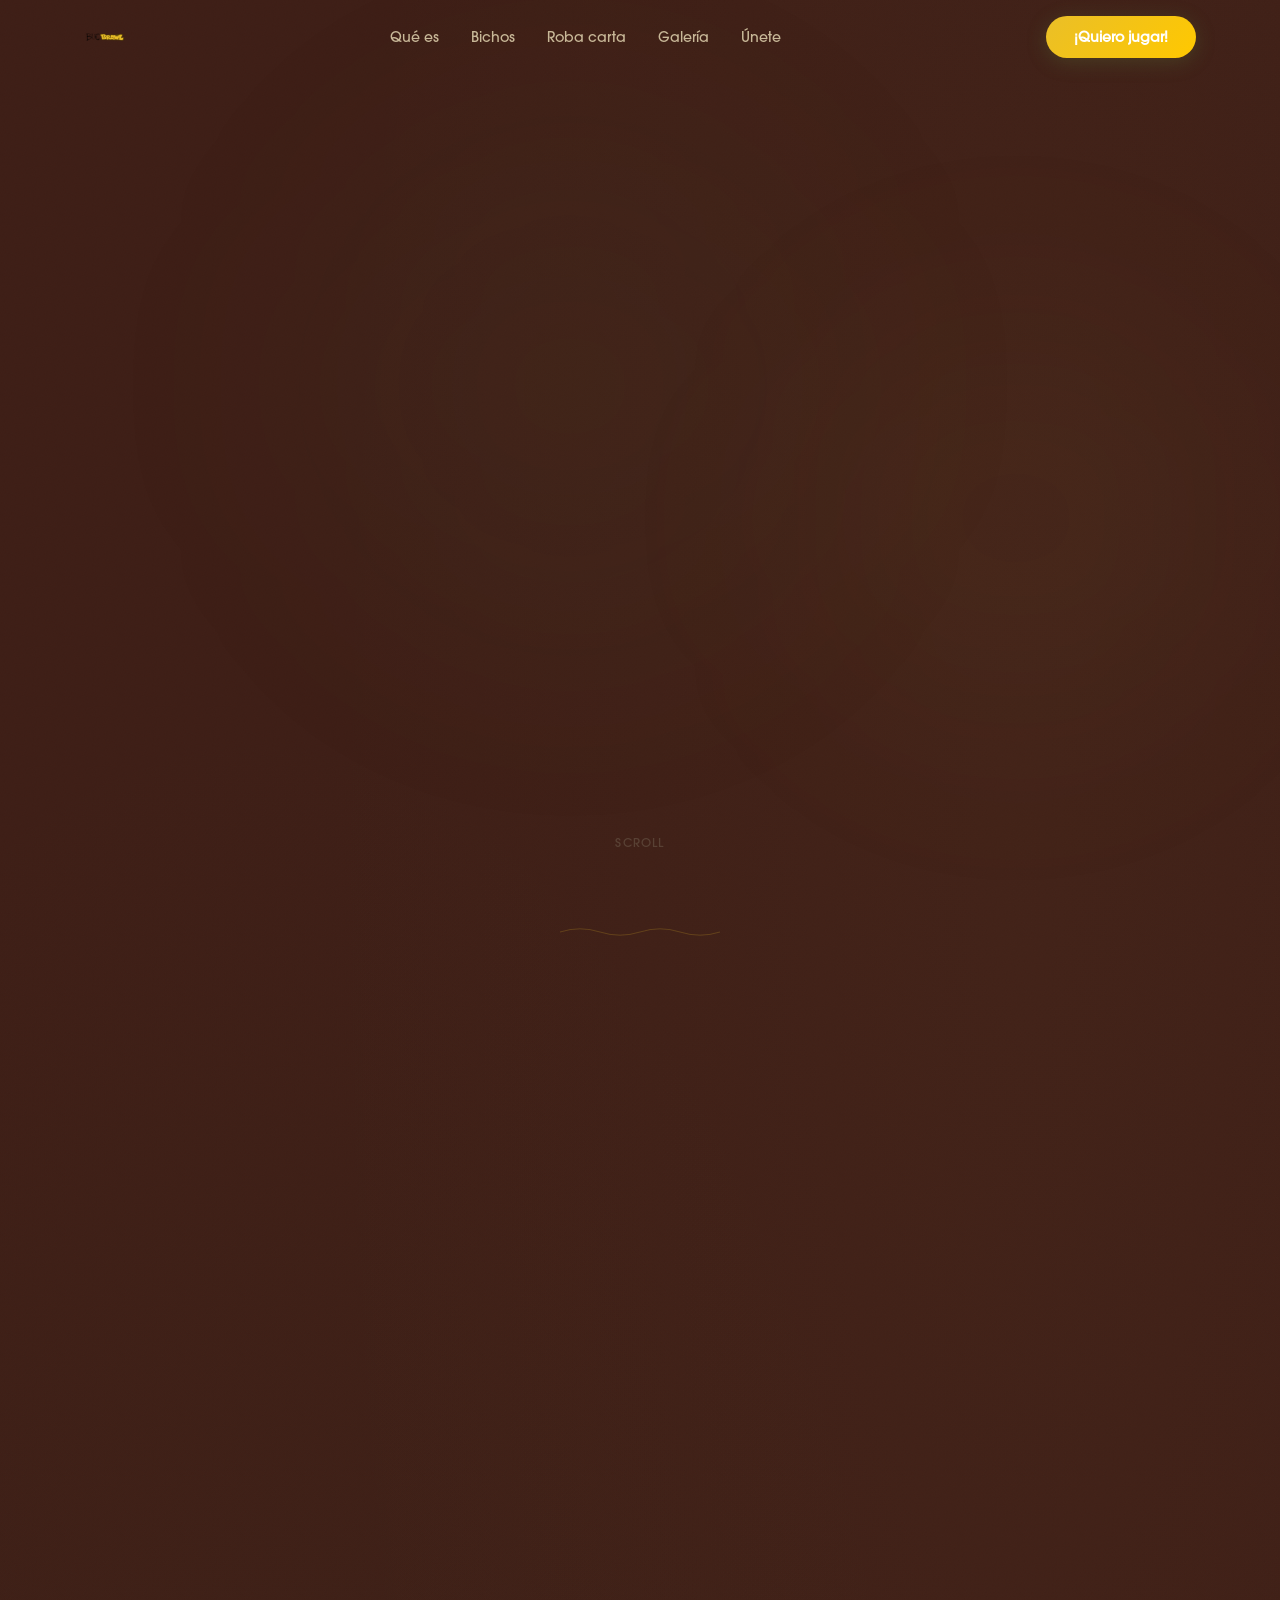
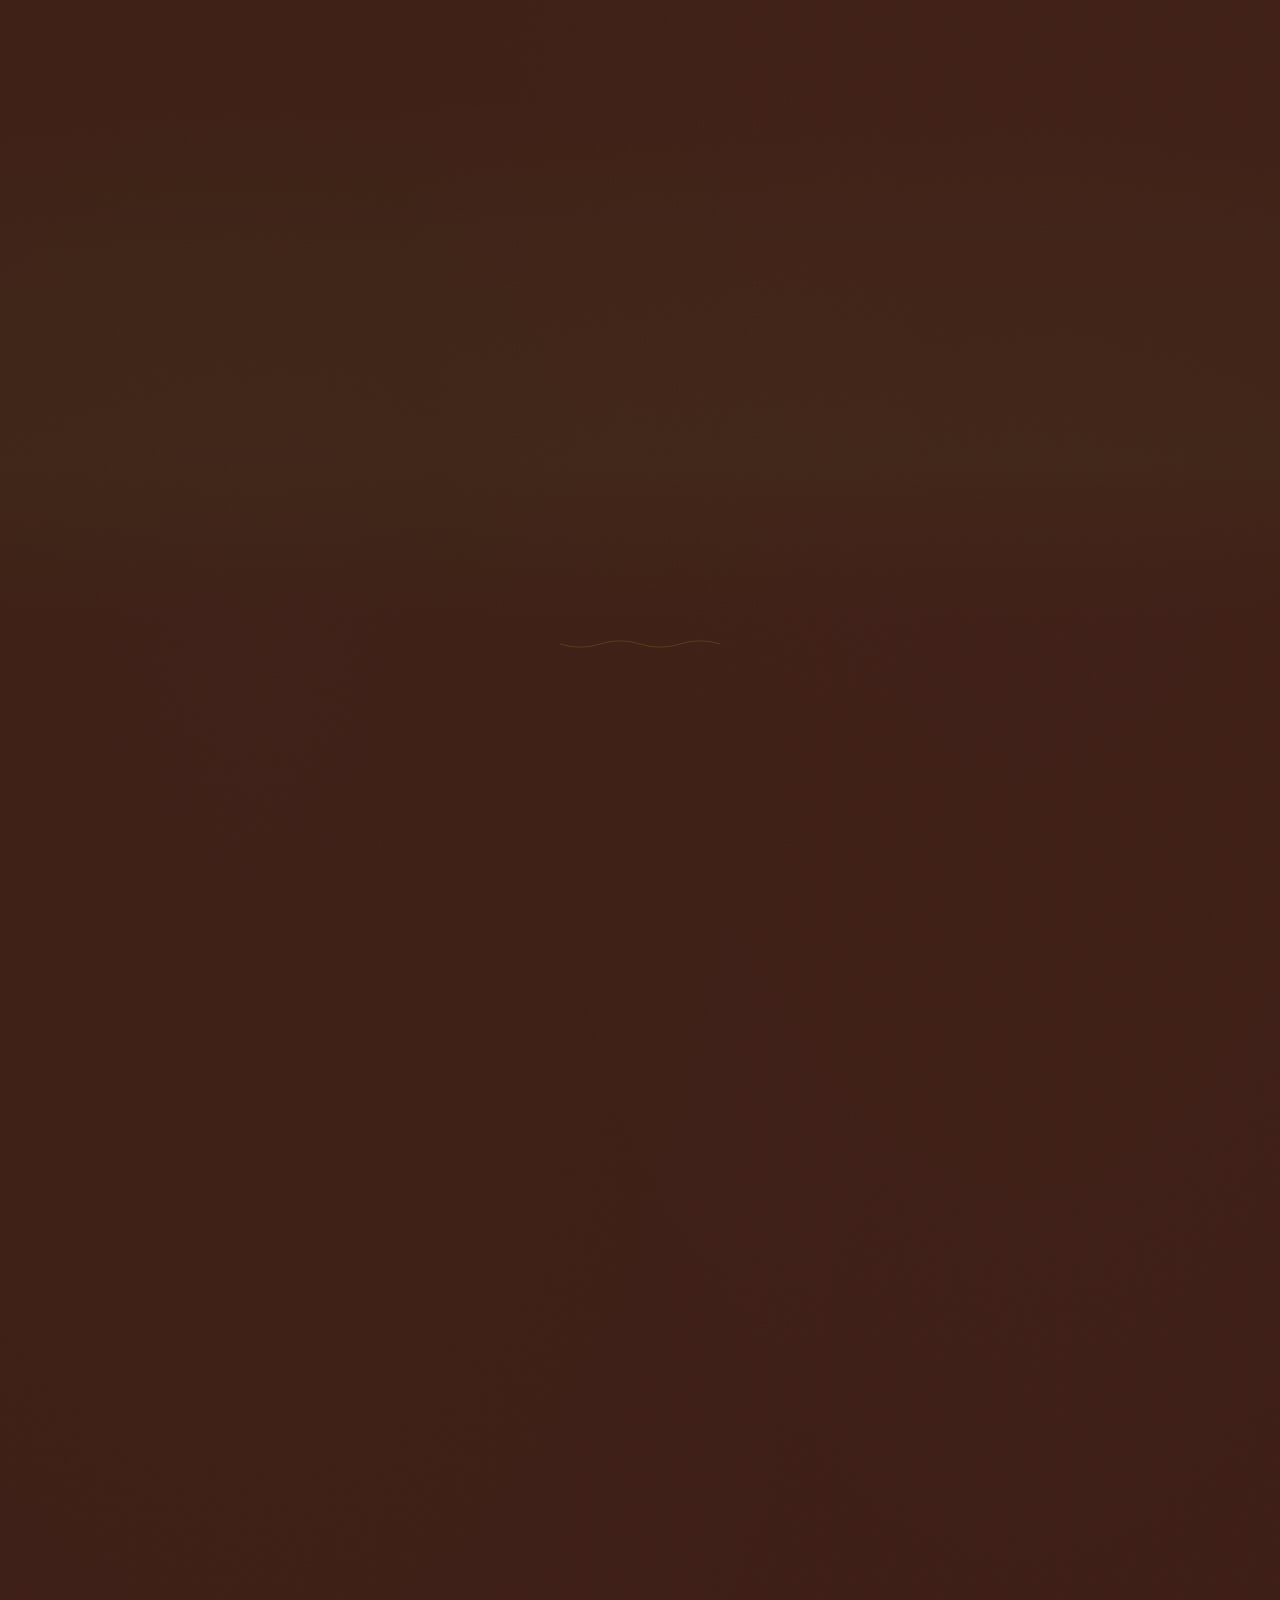
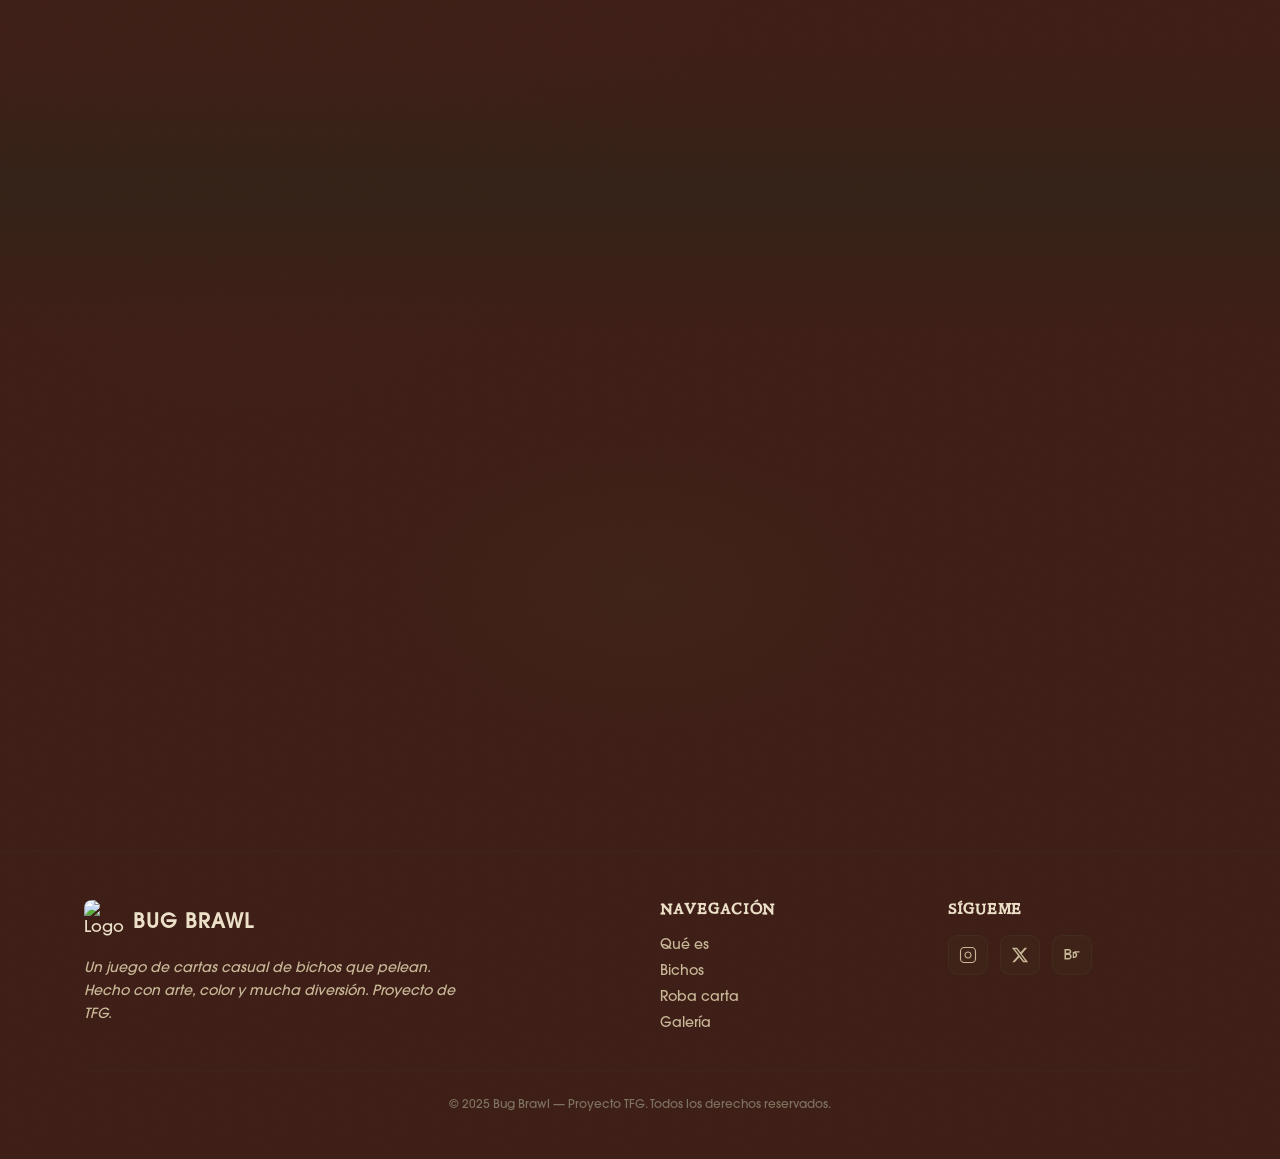
==== index.html @ e09ef507 "firstcomit" ====
<!DOCTYPE html>
<html lang="es">
<head>
    <meta charset="UTF-8">
    <meta name="viewport" content="width=device-width, initial-scale=1.0">
    <title>Bug Brawl — El juego de cartas de bichos</title>
    <meta name="description" content="Bug Brawl: un juego de cartas casual de bichos que pelean. Descubre un mundo natural lleno de color y diversión.">

    <!-- Lucide Icons -->
    <script src="https://unpkg.com/lucide@latest"></script>

    <!-- CSS -->
    <link rel="stylesheet" type="text/css" href="styles.css">
</head>
<body>

    <!-- Hojas flotantes -->
    <div id="floating-leaves" aria-hidden="true"></div>

    <!-- ===================== NAVBAR ===================== -->
    <nav id="navbar">
        <div class="nav-container">
            <a href="#hero" class="logo-link">
                <img src="imagenes/logos_etc/Logo horizontal.png" class="logo-img" alt="Logo Bug Brawl">
            </a>
            <div class="nav-links">
                <a href="#about" class="nav-link">Qué es</a>
                <a href="#characters" class="nav-link">Bichos</a>
                <a href="#draw" class="nav-link">Roba carta</a>
                <a href="galeria.html" class="nav-link">Galería</a>
                <a href="#cta" class="nav-link">Únete</a>
            </div>
            <a href="#cta" class="btn-primary nav-cta">¡Quiero jugar!</a>
            <button id="menu-toggle" class="menu-toggle" aria-label="Abrir menú">
                <i data-lucide="menu" class="icon"></i>
            </button>
        </div>
    </nav>

    <!-- Menú mobile -->
    <div id="mobile-menu" class="mobile-menu">
        <button id="menu-close" class="menu-close" aria-label="Cerrar menú">
            <i data-lucide="x" class="icon-lg"></i>
        </button>
        <div class="mobile-menu-links">
            <a href="#about" class="mobile-link">Qué es</a>
            <a href="#characters" class="mobile-link">Bichos</a>
            <a href="#draw" class="mobile-link">Roba carta</a>
            <a href="galeria.html" class="mobile-link">Galería</a>
            <a href="#cta" class="mobile-link">Únete</a>
            <a href="#cta" class="btn-primary mobile-cta">¡Quiero jugar!</a>
        </div>
    </div>

    <!-- ===================== HERO ===================== -->
    <section id="hero" class="section-hero">
        <div class="hero-glow hero-glow-moss"></div>
        <div class="hero-glow hero-glow-gold"></div>
        <div class="container">
            <div class="hero-grid">
                <div class="animate-on-scroll">
                    <span class="badge hero-badge">Juego de cartas casual</span>
                    <h1 class="hero-title mb-2">
                        <span class="hero-title-bug">BUG</span>
                    </h1>
                    <h1 class="hero-title mb-8">
                        <span class="hero-title-brawl">BRAWL</span>
                    </h1>
                    <p class="hero-text">
                        Un juego de cartas donde los bichos del bosque se enfrentan en peleas épicas. Casual, colorista y hecho para disfrutar bajo la sombra de un árbol.
                    </p>
                    <div class="btn-group">
                        <a href="#cta" class="btn-primary">
                            <span>Descubre más</span>
                            <i data-lucide="arrow-right" class="icon"></i>
                        </a>
                        <a href="#draw" class="btn-secondary">
                            <i data-lucide="layers" class="icon"></i>
                            <span>Roba una carta</span>
                        </a>
                    </div>
                </div>
                <div class="hero-image-col animate-on-scroll delay-200">
                    <div class="hero-image-wrapper">
                        <div class="gallery-item">
                            <img src="imagenes/logos_etc/logo.png" alt="Hormiga Bug Brawl">
                        </div>
                        <div class="hero-frame">
                            <svg class="frame-svg top-left" viewBox="0 0 32 32" fill="none" stroke="currentColor" stroke-width="1.5"><path d="M2 30 Q8 20 16 16 Q24 12 30 2"/></svg>
                            <svg class="frame-svg bottom-right" viewBox="0 0 32 32" fill="none" stroke="currentColor" stroke-width="1.5"><path d="M2 2 Q12 8 20 16 Q24 24 30 30"/></svg>
                        </div>
                    </div>
                </div>
            </div>
        </div>
        <div class="scroll-indicator">
            <span class="scroll-text">Scroll</span>
            <i data-lucide="chevron-down" class="icon scroll-icon"></i>
        </div>
    </section>

    <!-- Separador -->
    <div class="leaf-divider" aria-hidden="true">
        <svg viewBox="0 0 200 20" class="leaf-svg moss-leaf" fill="none" stroke="currentColor" stroke-width="1"><path d="M0 10 Q25 2 50 10 Q75 18 100 10 Q125 2 150 10 Q175 18 200 10"/></svg>
    </div>

    <!-- ===================== ABOUT ===================== -->
    <section id="about" class="section">
        <div class="container">
            <div class="section-header animate-on-scroll">
                <span class="badge">Sobre el juego</span>
                <h2 class="section-title">
                    ¿Qué es <span class="text-gold">Bug Brawl</span>?
                </h2>
                <div class="section-divider section-divider-center"></div>
                <p class="section-subtitle">
                    Bug Brawl es un juego de cartas casual pensado para que cualquiera pueda jugar sin complicaciones. Lo realmente especial está en cada ilustración: cada bicho tiene personalidad, color y alma.
                </p>
            </div>
            <div class="grid-3">
                <div class="feature-card animate-on-scroll">
                    <div class="feature-icon bg-red-light text-red-warm">
                        <i data-lucide="gamepad-2" class="icon"></i>
                    </div>
                    <h3 class="feature-title">Casual</h3>
                    <p class="feature-text">Reglas sencillas, partidas rápidas. No necesitas ser un experto en juegos de cartas para disfrutar.</p>
                </div>
                <div class="feature-card animate-on-scroll delay-100">
                    <div class="feature-icon bg-gold-light text-gold">
                        <i data-lucide="palette" class="icon"></i>
                    </div>
                    <h3 class="feature-title">Artístico</h3>
                    <p class="feature-text">Cada carta es una ilustración diseñada con mimo. El arte es el verdadero protagonista del juego.</p>
                </div>
                <div class="feature-card animate-on-scroll delay-200">
                    <div class="feature-icon bg-moss-light text-moss-light-icon">
                        <i data-lucide="users" class="icon"></i>
                    </div>
                    <h3 class="feature-title">Para todos</h3>
                    <p class="feature-text">Diseñado para que muchos podamos jugar, sin importar la edad o la experiencia previa.</p>
                </div>
            </div>
        </div>
    </section>

    <!-- ===================== CHARACTERS ===================== -->
    <section id="characters" class="section">
        <div class="section-bg-moss"></div>
        <div class="container relative-z-10">
            <div class="section-header animate-on-scroll">
                <span class="badge">Personajes</span>
                <h2 class="section-title">
                    Algunos de los <span class="text-red-warm">Bichos</span>
                </h2>
                <div class="section-divider section-divider-center"></div>
            </div>
            <div class="grid-3">
                <!-- El Picotazo -->
                <div class="character-card animate-on-scroll">
                    <div class="gallery-item">
                        <img src="imagenes/artes/arte1.png" alt="El Picotazo">
                    </div>
                    <div class="character-card-info">
                        <h3 class="character-name">El Picotazo</h3>
                        <p class="character-desc">El héroe rojo más veloz del bosque.</p>
                    </div>
                </div>
                <!-- Sombra Alada -->
                <div class="character-card animate-on-scroll">
                    <div class="gallery-item">
                        <img src="imagenes/artes/arte2.png" alt="Sombra Alada">
                    </div>
                    <div class="character-card-info">
                        <h3 class="character-name">Sombra alada</h3>
                        <p class="character-desc">La luchadora silenciosa.</p>
                    </div>
                </div>
                <!-- Kabutomaru -->
                <div class="character-card animate-on-scroll delay-200">
                    <div class="gallery-item">
                        <img src="imagenes/artes/arte3.png" alt="Kabutomaru">
                    </div>
                    <div class="character-card-info">
                        <h3 class="character-name">Kabutomaru</h3>
                        <p class="character-desc">El honor resistente.</p>
                    </div>
                </div>
            </div>
        </div>
    </section>

    <!-- Separador -->
    <div class="leaf-divider" aria-hidden="true">
        <svg viewBox="0 0 200 20" class="leaf-svg gold-leaf" fill="none" stroke="currentColor" stroke-width="1"><path d="M0 10 Q25 18 50 10 Q75 2 100 10 Q125 18 150 10 Q175 2 200 10"/></svg>
    </div>

    <!-- ===================== ROBA CARTA ===================== -->
    <section id="draw" class="section">
        <div class="container">
            <div class="section-header animate-on-scroll">
                <span class="badge">Interactivo</span>
                <h2 class="section-title">
                    ¡Roba tu <span class="text-gold">carta</span>!
                </h2>
                <div class="section-divider section-divider-center"></div>
                <p class="section-subtitle">
                    Haz clic y descubre qué bicho te toca en combate. La suerte del bosque decide.
                </p>
            </div>
            <div class="draw-card-container animate-on-scroll">
                <!-- Carta -->
                <div id="draw-card" class="draw-card" onclick="flipCard()">
                    <div class="draw-card-inner">
                        <!-- Dorso -->
                        <div class="draw-card-front">
                            <div class="draw-card-back-design">
                                 <img id="draw-image" src="imagenes/cartas/reverso.png" alt="Carta robada" class="draw-card-image">
                            </div>
                        </div>
                        <!-- Frente: Imagen real -->
                        <div class="draw-card-back">
                            <img id="draw-image" src="imagenes/hormiga_no_bg.png" alt="Carta robada" class="draw-card-image">
                        </div>
                    </div>
                </div>
                <!-- Botón -->
                <button id="draw-btn" onclick="flipCard()" class="btn-primary draw-btn">
                    <i data-lucide="sparkles" class="icon"></i>
                    <span>¡Roba una carta!</span>
                </button>
                <p id="draw-hint" class="draw-hint">
                    También puedes hacer clic en la carta
                </p>
            </div>
        </div>
    </section>

    <!-- ===================== STATS ===================== -->
    <section class="section">
        <div class="section-bg-wood"></div>
        <div class="container relative-z-10">
            <div class="stats-grid">
                <div class="animate-on-scroll">
                    <span class="stat-number text-gold" data-target="50">0</span>
                    <span class="stat-plus text-gold">+</span>
                    <p class="stat-label">Cartas únicas</p>
                </div>
                <div class="animate-on-scroll delay-100">
                    <span class="stat-number text-red-warm" data-target="15">0</span>
                    <span class="stat-plus text-red-warm">+</span>
                    <p class="stat-label">Bichos distintos</p>
                </div>
                <div class="animate-on-scroll delay-200">
                    <span class="stat-number text-moss-light" data-target="3">0</span>
                    <p class="stat-label">Minutos por partida</p>
                </div>
                <div class="animate-on-scroll delay-300">
                    <span class="stat-infinity">∞</span>
                    <p class="stat-label">Partidas épicas</p>
                </div>
            </div>
        </div>
    </section>

    <!-- ===================== CTA ===================== -->
    <section id="cta" class="section">
        <div class="cta-glow"></div>
        <div class="cta-content animate-on-scroll">
            <span class="badge">Próximamente</span>
            <h2 class="section-title">
                ¿Listo para la <span class="text-red-warm">pelea</span>?
            </h2>
            <div class="section-divider section-divider-center"></div>
            <p class="cta-text">
                Bug Brawl está en desarrollo. Déjanos tu email y sé el primero en saber cuándo estará disponible.
            </p>
            <form id="email-form" class="email-form" onsubmit="handleEmailSubmit(event)">
                <input type="email" placeholder="tu@email.com" required class="email-input">
                <button type="submit" class="btn-primary email-btn">
                    <i data-lucide="bell" class="icon"></i>
                    <span>Avísame</span>
                </button>
            </form>
            <p id="email-success" class="email-success">
                ¡Perfecto! Te avisaremos cuando salga 🌿
            </p>
        </div>
    </section>

    <!-- ===================== FOOTER ===================== -->
    <footer class="footer">
        <div class="container">
            <div class="footer-grid">
                <div class="footer-col-2">
                    <div class="logo-footer">
                        <img src="imagenes/logo2.png" class="logo-img" alt="Logo Bug Brawl">
                        <span class="footer-logo-text">Bug Brawl</span>
                    </div>
                    <p class="footer-desc">
                        Un juego de cartas casual de bichos que pelean. Hecho con arte, color y mucha diversión. Proyecto de TFG.
                    </p>
                </div>
                <div>
                    <h4 class="footer-title">Navegación</h4>
                    <ul class="footer-list">
                        <li><a href="#about" class="footer-link">Qué es</a></li>
                        <li><a href="#characters" class="footer-link">Bichos</a></li>
                        <li><a href="#draw" class="footer-link">Roba carta</a></li>
                        <li><a href="galeria.html" class="footer-link">Galería</a></li>
                    </ul>
                </div>
                <div>
                    <h4 class="footer-title">Sígueme</h4>
                    <div class="social-icons">
                        <a href="#" class="social-icon" aria-label="Instagram">
                            <svg xmlns="http://www.w3.org/2000/svg" width="18" height="18" viewBox="0 0 24 24" fill="none" stroke="currentColor" stroke-width="1.5"><rect width="20" height="20" x="2" y="2" rx="5" ry="5"/><path d="M16 11.37A4 4 0 1 1 12.63 8 4 4 0 0 1 16 11.37z"/><line x1="17.5" x2="17.51" y1="6.5" y2="6.5"/></svg>
                        </a>
                        <a href="#" class="social-icon" aria-label="Twitter/X">
                            <svg xmlns="http://www.w3.org/2000/svg" width="18" height="18" viewBox="0 0 24 24" fill="currentColor"><path d="M18.244 2.25h3.308l-7.227 8.26 8.502 11.24H16.17l-5.214-6.817L4.99 21.75H1.68l7.73-8.835L1.254 2.25H8.08l4.713 6.231zm-1.161 17.52h1.833L7.084 4.126H5.117z"/></svg>
                        </a>
                        <a href="#" class="social-icon" aria-label="Behance">
                            <svg xmlns="http://www.w3.org/2000/svg" width="18" height="18" viewBox="0 0 24 24" fill="currentColor"><path d="M7.5 11c1.93 0 3.5-1.57 3.5-3.5S9.43 4 7.5 4H2v14h5.5c2.21 0 4-1.79 4-4s-1.79-4-4-4zm0-5c.83 0 1.5.67 1.5 1.5S8.33 9 7.5 9H4V6h3.5zm0 10H4v-4h3.5c1.1 0 2 .9 2 2s-.9 2-2 2zM22 8.5h-7V7h7v1.5zM19 12c0 2.21-1.79 4-4 4h-2v-8h2c2.21 0 4 1.79 4 4zm-2 0c0-1.1-.9-2-2-2h-.5v4h.5c1.1 0 2-.9 2-2z"/></svg>
                        </a>
                    </div>
                </div>
            </div>
            <div class="footer-bottom">
                <p class="footer-copyright">&copy; 2025 Bug Brawl — Proyecto TFG. Todos los derechos reservados.</p>
            </div>
        </div>
    </footer>

    <script src="script.js"></script>
</body>
</html>
---- styles.css ----
/* ==========================================
   BUG BRAWL — ESTILOS BOSQUE
   ========================================== */

/* Fuentes Locales */
@font-face {
    font-family: 'Leander';
    src: url('fuentes/Leander.ttf') format('truetype');
    font-weight: normal;
    font-style: normal;
}

@font-face {
    font-family: 'ITC Avant Garde';
    src: url('fuentes/ITC\ Avant\ Garde\ Gothic\ Medium.otf') format('opentype');
    font-weight: normal;
    font-style: normal;
}

:root {
    --bg-primary: #3d1d15; /* Actualizado */
    --bg-bark: #231D15;
    --bg-wood: #2E2519;
    --bg-wood-light: #3D3225;
    --moss: #eabf28;
    --moss-light: #ffc800;
    --gold: #eabf28;
    --gold-light: #DABB73;
    --gold-dark: #9E8040;
    --red-warm: #C45545;
    --yellow: #D4A832;
    --cream: #EDE0C8;
    --cream-dark: #C8B898;
    --muted: #7E7260;
    --soil: #6B5B45;
}

/* ---------- Base ---------- */
* {
    box-sizing: border-box;
    margin: 0;
    padding: 0;
}

body {
    background-color: var(--bg-primary);
    background-image:
        radial-gradient(ellipse at 20% 50%, rgba(90, 124, 58, 0.03) 0%, transparent 50%),
        radial-gradient(ellipse at 80% 20%, rgba(196, 163, 90, 0.03) 0%, transparent 50%),
        url("data:image/svg+xml,%3Csvg width='60' height='60' viewBox='0 0 60 60' xmlns='http://www.w3.org/2000/svg'%3E%3Cfilter id='n'%3E%3CfeTurbulence type='fractalNoise' baseFrequency='0.9' numOctaves='4' stitchTiles='stitch'/%3E%3C/filter%3E%3Crect width='100%25' height='100%25' filter='url(%23n)' opacity='0.015'/%3E%3C/svg%3E");
    font-family: 'ITC Avant Garde', sans-serif; /* Texto general */
    color: var(--cream);
    overflow-x: hidden;
}

h1, h2, h3, h4, .section-title, .hero-title, .feature-title, .character-name {
    font-family: 'Leander', serif; /* Titulos */
}

::selection {
    background: var(--moss);
    color: var(--cream);
}

::-webkit-scrollbar { width: 8px; }
::-webkit-scrollbar-track { background: var(--bg-primary); }
::-webkit-scrollbar-thumb { background: var(--bg-wood-light); border-radius: 4px; }
::-webkit-scrollbar-thumb:hover { background: var(--soil); }

/* ---------- Layout Utilities ---------- */
.container {
    max-width: 72rem;
    margin: 0 auto;
    padding: 0 1.25rem;
    width: 100%;
}
.section {
    padding: 6rem 0;
    position: relative;
}
.section-hero {
    position: relative;
    min-height: 100vh;
    display: flex;
    align-items: center;
    padding-top: 5rem;
    padding-bottom: 4rem;
}
.relative-z-10 { position: relative; z-index: 10; }
.text-center { text-align: center; }
.mb-2 { margin-bottom: 0.5rem; }
.mb-8 { margin-bottom: 2rem; }
.pt-32 { padding-top: 8rem; }

/* ---------- Navegación ---------- */
#navbar {
    position: fixed;
    top: 0;
    left: 0;
    width: 100%;
    z-index: 50;
    transition: all 0.5s;
}
#navbar.scrolled {
    background: rgba(101, 49, 36, 0.88); /* Adaptado al nuevo fondo */
    backdrop-filter: blur(12px);
    -webkit-backdrop-filter: blur(12px);
    border-bottom: 1px solid rgba(90, 124, 58, 0.12);
}
.nav-container {
    max-width: 72rem;
    margin: 0 auto;
    padding: 1rem 1.25rem;
    display: flex;
    align-items: center;
    justify-content: space-between;
}
.logo-link { display: flex; align-items: center; gap: 0.5rem; text-decoration: none; }
.logo-img { width: 2.55rem; height: 2.5rem; border-radius: 8px; object-fit: contain; }

.nav-links { display: none; align-items: center; gap: 2rem; }
@media (min-width: 768px) { .nav-links { display: flex; } }

.nav-link {
    font-size: 14px;
    font-weight: 500;
    color: var(--cream-dark);
    transition: color 0.3s;
    position: relative;
    text-decoration: none;
}
.nav-link::after {
    content: '';
    position: absolute;
    bottom: -4px;
    left: 50%;
    width: 0;
    height: 2px;
    background: var(--moss);
    border-radius: 1px;
    transition: width 0.3s, left 0.3s;
}
.nav-link:hover, .nav-link.active { color: var(--cream); }
.nav-link:hover::after, .nav-link.active::after { width: 100%; left: 0; }

.nav-cta { display: none; font-size: 14px; }
@media (min-width: 768px) { .nav-cta { display: inline-flex; } }

.menu-toggle { display: block; padding: 0.5rem; background: none; border: none; color: var(--cream); cursor: pointer; }
@media (min-width: 768px) { .menu-toggle { display: none; } }

.mobile-menu {
    position: fixed;
    inset: 0;
    z-index: 60;
    background: rgba(101, 49, 36, 0.97);
    backdrop-filter: blur(16px);
    display: flex;
    opacity: 0;
    pointer-events: none;
    transition: opacity 0.4s ease;
}
.mobile-menu.open { opacity: 1; pointer-events: all; }
.menu-close { position: absolute; top: 1.25rem; right: 1.25rem; background: none; border: none; color: var(--cream); padding: 0.5rem; cursor: pointer; }
.mobile-menu-links { display: flex; flex-direction: column; align-items: center; justify-content: center; height: 100%; gap: 2rem; width: 100%; }
.mobile-link {
    font-family: 'ITC Avant Garde', sans-serif;
    font-size: 26px;
    font-weight: 700;
    color: var(--cream);
    text-transform: uppercase;
    letter-spacing: 3px;
    transition: color 0.3s, transform 0.3s;
    text-decoration: none;
}
.mobile-link:hover { color: var(--moss-light); transform: scale(1.05); }

/* ---------- Botones ---------- */
.btn-primary {
    display: inline-flex;
    align-items: center;
    gap: 8px;
    padding: 12px 28px;
    background: linear-gradient(135deg, var(--moss), var(--moss-light));
    color: #fff;
    font-weight: 600;
    font-size: 14px;
    border-radius: 50px;
    transition: all 0.3s;
    box-shadow: 0 4px 20px rgba(90, 124, 58, 0.3);
    text-decoration: none;
    border: none;
    cursor: pointer;
}
.btn-primary:hover {
    transform: translateY(-2px);
    box-shadow: 0 8px 28px rgba(90, 124, 58, 0.45);
}

.btn-secondary {
    display: inline-flex;
    align-items: center;
    gap: 8px;
    padding: 12px 28px;
    background: transparent;
    color: var(--cream);
    font-weight: 500;
    font-size: 14px;
    border-radius: 50px;
    border: 1px solid rgba(196, 163, 90, 0.3);
    transition: all 0.3s;
    text-decoration: none;
    cursor: pointer;
}
.btn-secondary:hover {
    border-color: var(--gold);
    background: rgba(196, 163, 90, 0.06);
    transform: translateY(-2px);
}

/* ---------- Icons ---------- */
.icon { width: 1.25rem; height: 1.25rem; }
.icon-lg { width: 1.75rem; height: 1.75rem; }

/* ---------- Badge ---------- */
.badge {
    display: inline-flex;
    align-items: center;
    gap: 6px;
    padding: 6px 16px;
    background: rgba(90, 124, 58, 0.08);
    border: 1px solid rgba(90, 124, 58, 0.2);
    border-radius: 50px;
    font-size: 12px;
    font-weight: 500;
    color: var(--moss-light);
    text-transform: uppercase;
    letter-spacing: 0.08em;
    margin-bottom: 1rem;
}

/* ---------- Section divider ---------- */
.section-divider {
    width: 50px;
    height: 2px;
    background: linear-gradient(90deg, transparent, var(--gold), transparent);
}
.section-divider-center { margin: 0 auto 1.5rem auto; }

.leaf-divider {
    display: flex;
    justify-content: center;
    padding: 12px 0;
}
.leaf-svg { width: 10rem; height: 1.25rem; }
.moss-leaf { color: var(--moss); opacity: 0.25; }
.gold-leaf { color: var(--gold); opacity: 0.20; }

/* ---------- Hero ---------- */
.hero-badge { margin-bottom: 1.5rem; }
.hero-title { margin-bottom: 0.5rem; }
.hero-title-bug {
    font-weight: 900;
    font-size: clamp(72px, 12vw, 140px);
    line-height: 0.85;
    color: var(--cream);
    display: block;
    letter-spacing: 6px;
    text-transform: uppercase;
    text-shadow: 2px 4px 12px rgba(0, 0, 0, 0.4);
}
.hero-title-brawl {
    font-weight: 800;
    font-size: clamp(56px, 10vw, 120px);
    line-height: 0.9;
    color: var(--gold);
    display: block;
    letter-spacing: 2px;
    text-transform: uppercase;
    text-shadow: 0 0 40px rgba(196, 163, 90, 0.15);
}

.hero-grid {
    display: grid;
    grid-template-columns: 1fr;
    gap: 3rem;
    align-items: center;
}
@media (min-width: 768px) { .hero-grid { grid-template-columns: repeat(2, 1fr); } }

.hero-text {
    color: var(--cream-dark);
    font-size: 1.125rem;
    line-height: 1.625;
    margin-bottom: 2.5rem;
    max-width: 32rem;
    font-style: italic;
}
@media (min-width: 768px) { .hero-text { font-size: 1.25rem; } }

.btn-group { display: flex; flex-wrap: wrap; gap: 1rem; }
.hero-image-col { display: flex; justify-content: center; }

.hero-glow {
    position: absolute;
    border-radius: 50%;
    pointer-events: none;
    filter: blur(120px);
}
.hero-glow-moss { width: 500px; height: 500px; background: rgba(90, 124, 58, 0.05); top: 15%; left: 25%; }
.hero-glow-gold { width: 400px; height: 400px; background: rgba(196, 163, 90, 0.04); top: 35%; right: 5%; }

.hero-image-wrapper { position: relative; display: inline-block; }
.hero-frame { position: absolute; inset: -8px; pointer-events: none; }
.frame-svg { position: absolute; width: 2rem; height: 2rem; color: var(--moss); opacity: 0.3; }
.top-left { top: 0; left: 0; }
.bottom-right { bottom: 0; right: 0; }

.scroll-indicator {
    position: absolute;
    bottom: 2rem;
    left: 50%;
    transform: translateX(-50%);
    display: flex;
    flex-direction: column;
    align-items: center;
    gap: 0.5rem;
    opacity: 0.4;
    animation: bounce 2s infinite;
}
.scroll-text { font-size: 0.75rem; color: var(--muted); letter-spacing: 0.1em; text-transform: uppercase; }
.scroll-icon { color: var(--muted); }
@keyframes bounce {
    0%, 100% { transform: translateX(-50%) translateY(0); }
    50% { transform: translateX(-50%) translateY(-10px); }
}

/* ---------- Section Header ---------- */
.section-header { text-align: center; margin-bottom: 4rem; }
.section-title {
    font-size: 1.875rem;
    font-weight: 700;
    margin-bottom: 1.5rem;
}
@media (min-width: 768px) { .section-title { font-size: 3rem; } }
.section-subtitle {
    color: var(--cream-dark);
    font-size: 1.125rem;
    max-width: 42rem;
    margin: 0 auto;
    line-height: 1.625;
    font-style: italic;
}
.text-gold { color: var(--gold); }
.text-red-warm { color: var(--red-warm); }
.text-moss-light { color: var(--moss-light); }

/* ---------- Grids ---------- */
.grid-3 { display: grid; grid-template-columns: 1fr; gap: 1.5rem; }
@media (min-width: 768px) { .grid-3 { grid-template-columns: repeat(3, 1fr); } }

/* ---------- Feature cards ---------- */
.feature-card {
    background: rgba(35, 29, 21, 0.6);
    border: 1px solid rgba(90, 124, 58, 0.1);
    border-radius: 16px;
    padding: 32px 28px;
    transition: all 0.4s;
    position: relative;
    overflow: hidden;
}
.feature-card:hover {
    border-color: rgba(90, 124, 58, 0.3);
    transform: translateY(-4px);
    box-shadow: 0 12px 40px rgba(0, 0, 0, 0.3), 0 0 0 1px rgba(90, 124, 58, 0.1);
}
.feature-icon {
    width: 48px; height: 48px;
    border-radius: 12px;
    display: flex; align-items: center; justify-content: center;
    margin-bottom: 20px;
}
.bg-red-light { background: rgba(181, 69, 58, 0.1); }
.bg-gold-light { background: rgba(196, 163, 90, 0.1); }
.bg-moss-light { background: rgba(90, 124, 58, 0.1); }
.text-red-warm { color: var(--red-warm); }
.text-gold { color: var(--gold); }
.text-moss-light-icon { color: var(--moss-light); }

.feature-title { font-size: 1.25rem; font-weight: 600; margin-bottom: 0.75rem; }
.feature-text { color: var(--cream-dark); font-size: 0.875rem; line-height: 1.625; }

/* ---------- Character cards ---------- */
.character-card {
    background: rgba(35, 29, 21, 0.6);
    border: 1px solid rgba(90, 124, 58, 0.1);
    border-radius: 16px;
    overflow: hidden;
    transition: all 0.4s;
}
.character-card:hover {
    border-color: rgba(196, 163, 90, 0.3);
    transform: translateY(-6px);
    box-shadow: 0 16px 48px rgba(0, 0, 0, 0.4), 0 0 0 1px rgba(196, 163, 90, 0.1);
}
.character-card-info { padding: 24px; }
.character-name { font-size: 1.25rem; font-weight: 700; margin-bottom: 0.25rem; text-transform: uppercase; letter-spacing: 0.05em; }
.character-desc { color: var(--cream-dark); font-size: 0.875rem; margin-bottom: 1rem; font-style: italic; }

/* ---------- Section backgrounds ---------- */
.section-bg-moss {
    position: absolute; inset: 0;
    background: linear-gradient(180deg, transparent 0%, rgba(90, 124, 58, 0.04) 30%, rgba(90, 124, 58, 0.06) 70%, transparent 100%);
    pointer-events: none;
}
.section-bg-wood {
    position: absolute; inset: 0;
    background: linear-gradient(180deg, transparent 0%, rgba(46, 37, 25, 0.6) 50%, transparent 100%);
    pointer-events: none;
}

/* ---------- Gallery ---------- */
.gallery-grid {
    display: grid;
    grid-template-columns: 1fr;
    gap: 1.5rem;
}
@media (min-width: 768px) { .gallery-grid { grid-template-columns: repeat(2, 1fr); } }

.gallery-item {
    width: 100%;
    border-radius: 16px;
    overflow: hidden;
}
.gallery-item img {
    width: 100%;
    height: 100%;
    object-fit: cover;
    display: block;
    transition: transform 0.4s;
}
.gallery-item:hover img { transform: scale(1.03); }

/* ---------- Draw card ---------- */
.draw-card-container { display: flex; flex-direction: column; align-items: center; }
.draw-card {
    width: 280px; height: 400px;
    perspective: 1000px;
    cursor: pointer;
}
.draw-card-inner {
    position: relative; width: 100%; height: 100%;
    transition: transform 0.8s cubic-bezier(0.4, 0, 0.2, 1);
    transform-style: preserve-3d;
}
.draw-card.flipped .draw-card-inner { transform: rotateY(180deg); }
.draw-card-front, .draw-card-back {
    position: absolute; inset: 0;
    backface-visibility: hidden;
    -webkit-backface-visibility: hidden;
    border-radius: 16px; overflow: hidden;
}
.draw-card-front {
    background: var(--bg-bark);
    border: 2px solid rgba(196, 163, 90, 0.25);
}
.draw-card-back {
    background: var(--bg-bark);
    border: 2px solid rgba(196, 163, 90, 0.25);
    transform: rotateY(180deg);
}

.draw-card-back-design {
    width: 100%; height: 100%;
    display: flex; flex-direction: column;
    align-items: center; justify-content: center;
    gap: 6px; position: relative;
    background: radial-gradient(circle at 50% 50%, rgba(196, 163, 90, 0.05) 0%, transparent 70%), var(--bg-bark);
}
.back-bg-svg { position: absolute; inset: 0; width: 100%; height: 100%; opacity: 0.06; color: var(--gold); }
.back-text-top { font-weight: 700; color: var(--gold); font-size: 1.5rem; letter-spacing: 0.2em; text-transform: uppercase; position: relative; z-index: 10; }
.back-text-bottom { font-weight: 800; color: var(--gold-light); font-size: 1.875rem; letter-spacing: 0.15em; text-transform: uppercase; position: relative; z-index: 10; }
.draw-card-back-border {
    position: absolute; inset: 10px;
    border: 1px solid rgba(196, 163, 90, 0.12);
    border-radius: 10px; pointer-events: none;
}
.draw-card-back-icon { margin: 6px 0; position: relative; z-index: 10; }
.icon-gold-opacity { color: rgba(196, 163, 90, 0.3); }

/* Imagen de la carta (reverso) */
.draw-card-image {
    width: 100%;
    height: 100%;
    object-fit: cover;
}

.draw-card:not(.flipped):hover { filter: drop-shadow(0 0 16px rgba(90, 124, 58, 0.15)); }
.draw-btn { margin-top: 2.5rem; font-size: 1rem; }
.draw-hint { color: var(--cream-dark); font-size: 0.875rem; margin-top: 0.75rem; opacity: 0; transition: opacity 0.5s; font-style: italic; }

/* ---------- Stats ---------- */
.stats-grid {
    display: grid;
    grid-template-columns: repeat(2, 1fr);
    gap: 2rem;
    text-align: center;
}
@media (min-width: 768px) { .stats-grid { grid-template-columns: repeat(4, 1fr); } }
.stat-number { font-size: 3rem; font-weight: 700; line-height: 1; display: inline-block; }
.stat-plus { font-size: 1.5rem; font-weight: 700; }
.stat-label { color: var(--cream-dark); font-size: 0.875rem; margin-top: 0.5rem; font-style: italic; }
.stat-infinity { color: var(--cream); font-size: 3rem; font-weight: 700; display: block; }
@media (max-width: 767px) { .stat-number, .stat-infinity { font-size: 2.25rem; } }

/* ---------- CTA ---------- */
.cta-glow {
    position: absolute;
    width: 500px; height: 300px;
    background: radial-gradient(ellipse, rgba(90, 124, 58, 0.05) 0%, transparent 70%);
    top: 50%; left: 50%;
    transform: translate(-50%, -50%);
    pointer-events: none;
}
.cta-content { max-width: 48rem; margin: 0 auto; padding: 0 1.25rem; text-align: center; }
.cta-text { color: var(--cream-dark); font-size: 1.125rem; margin-bottom: 2.5rem; max-width: 36rem; margin-left: auto; margin-right: auto; font-style: italic; }

.email-form {
    display: flex;
    flex-direction: column;
    gap: 0.75rem;
    max-width: 28rem;
    margin: 0 auto 1.5rem auto;
}
@media (min-width: 640px) { .email-form { flex-direction: row; } }

.email-input {
    padding: 12px 20px;
    background: var(--bg-bark);
    border: 1px solid rgba(196, 163, 90, 0.2);
    border-radius: 50px;
    color: var(--cream);
    font-size: 14px;
    outline: none;
    transition: border-color 0.3s, box-shadow 0.3s;
    font-family: 'ITC Avant Garde', sans-serif;
    flex: 1;
}
.email-input::placeholder { color: var(--muted); }
.email-input:focus { border-color: var(--moss); box-shadow: 0 0 0 3px rgba(90, 124, 58, 0.1); }
.email-btn { white-space: nowrap; }
.email-success { color: var(--moss-light); font-size: 0.875rem; opacity: 0; transition: opacity 0.5s; font-style: italic; }

/* ---------- Footer ---------- */
.footer { padding: 3rem 0; border-top: 1px solid rgba(61, 50, 37, 0.3); }
.footer-grid {
    display: grid;
    grid-template-columns: 1fr;
    gap: 2.5rem;
    margin-bottom: 2.5rem;
}
@media (min-width: 768px) { .footer-grid { grid-template-columns: repeat(4, 1fr); } }
.footer-col-2 { grid-column: span 1; }
@media (min-width: 768px) { .footer-col-2 { grid-column: span 2; } }

.logo-footer { display: flex; align-items: center; gap: 0.5rem; margin-bottom: 1rem; }
.footer-logo-text { font-weight: 800; font-size: 1.25rem; color: var(--cream); letter-spacing: 0.05em; text-transform: uppercase; }
.footer-desc { color: var(--cream-dark); font-size: 0.875rem; line-height: 1.625; max-width: 24rem; font-style: italic; }

.footer-title { font-weight: 600; color: var(--cream); margin-bottom: 1rem; font-size: 0.875rem; text-transform: uppercase; letter-spacing: 0.05em; }
.footer-list { list-style: none; display: flex; flex-direction: column; gap: 0.5rem; font-size: 0.875rem; }
.footer-link { color: var(--cream-dark); text-decoration: none; transition: color 0.3s; font-size: 0.875rem; }
.footer-link:hover { color: var(--moss-light); }

.social-icons { display: flex; gap: 0.75rem; }
.social-icon {
    width: 40px; height: 40px;
    display: flex; align-items: center; justify-content: center;
    border-radius: 10px;
    background: rgba(90, 124, 58, 0.05);
    border: 1px solid rgba(90, 124, 58, 0.1);
    color: var(--cream-dark);
    transition: all 0.3s;
    text-decoration: none;
}
.social-icon:hover {
    color: var(--moss-light);
    border-color: rgba(90, 124, 58, 0.3);
    background: rgba(90, 124, 58, 0.1);
    transform: translateY(-2px);
}

.footer-bottom { border-top: 1px solid rgba(61, 50, 37, 0.2); padding-top: 1.5rem; text-align: center; }
.footer-copyright { color: var(--muted); font-size: 0.75rem; }

/* ---------- Scroll animations ---------- */
.animate-on-scroll {
    opacity: 0;
    transform: translateY(24px);
    transition: opacity 0.8s ease-out, transform 0.8s ease-out;
}
.animate-on-scroll.visible { opacity: 1; transform: translateY(0); }
.animate-on-scroll.delay-100 { transition-delay: 0.1s; }
.animate-on-scroll.delay-200 { transition-delay: 0.2s; }
.animate-on-scroll.delay-300 { transition-delay: 0.3s; }

/* ---------- Floating leaves ---------- */
#floating-leaves {
    position: fixed;
    inset: 0;
    pointer-events: none;
    z-index: 40;
    overflow: hidden;
}
.floating-leaf {
    position: absolute;
    pointer-events: none;
    opacity: 0;
    animation: leafFall linear infinite;
}
@keyframes leafFall {
    0% { opacity: 0; transform: translateY(-20px) rotate(0deg) translateX(0); }
    10% { opacity: 0.35; }
    90% { opacity: 0.15; }
    100% { opacity: 0; transform: translateY(100vh) rotate(360deg) translateX(80px); }
}
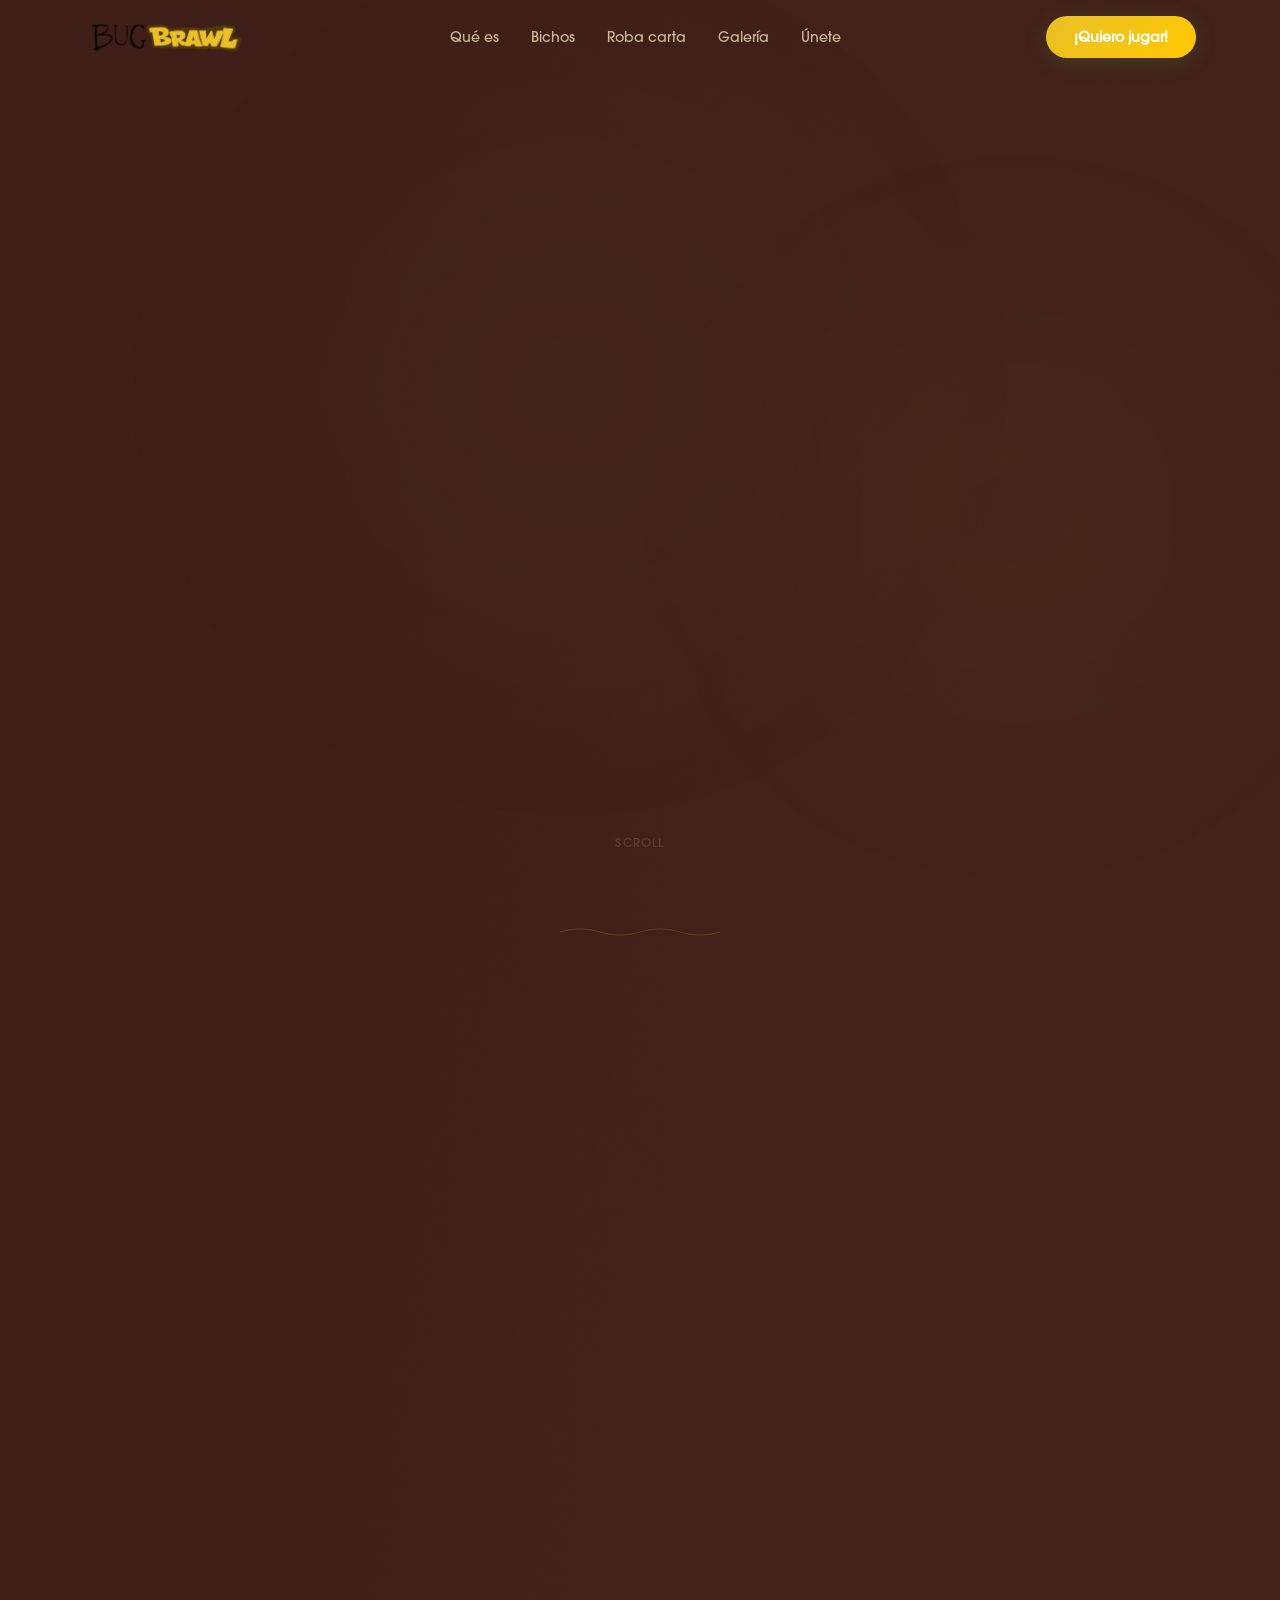
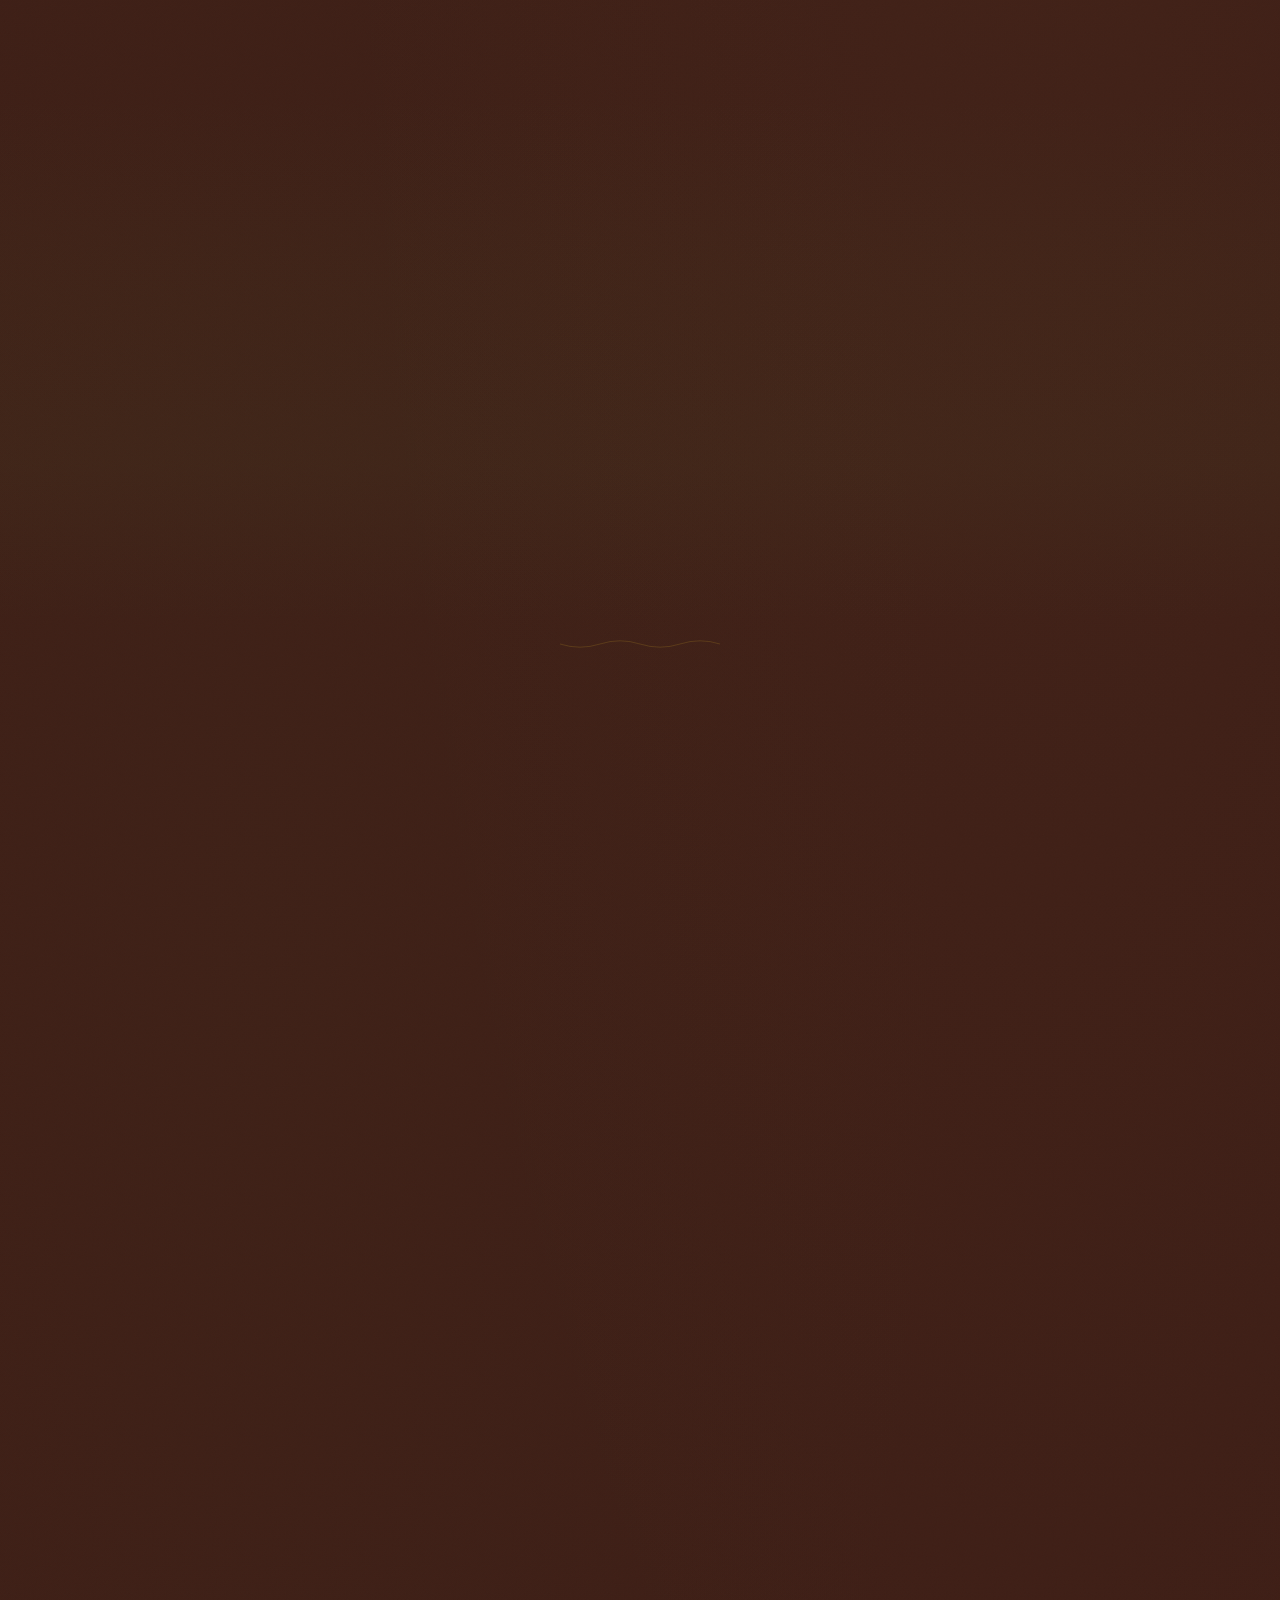
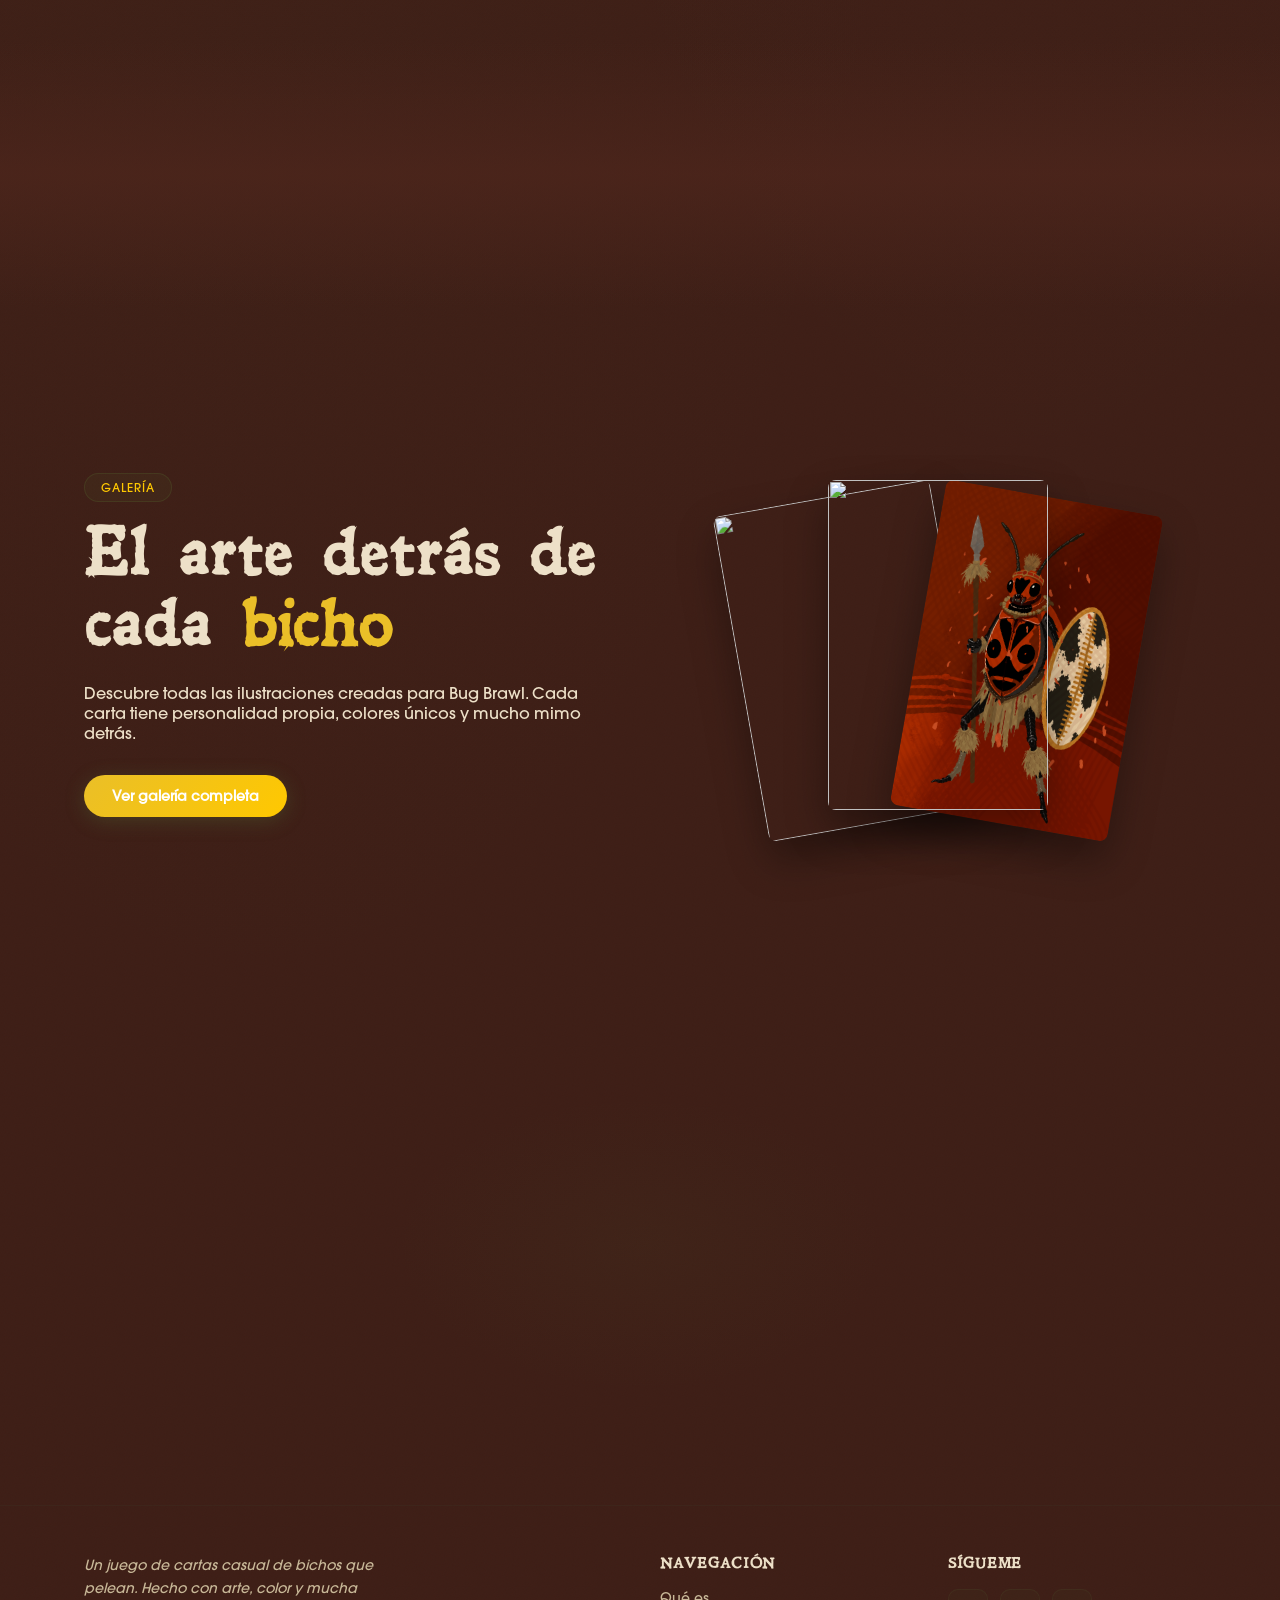
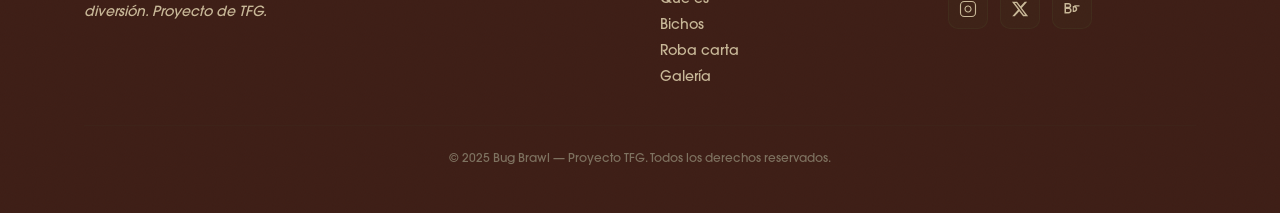
==== commit 1525a330: "cambios" ====
--- a/index.html
+++ b/index.html
@@ -1,335 +1,470 @@
 <!DOCTYPE html>
 <html lang="es">
-<head>
-    <meta charset="UTF-8">
-    <meta name="viewport" content="width=device-width, initial-scale=1.0">
+  <head>
+    <meta charset="UTF-8" />
+    <meta name="viewport" content="width=device-width, initial-scale=1.0" />
     <title>Bug Brawl — El juego de cartas de bichos</title>
-    <meta name="description" content="Bug Brawl: un juego de cartas casual de bichos que pelean. Descubre un mundo natural lleno de color y diversión.">
-
-    <!-- Lucide Icons -->
+    <meta
+      name="description"
+      content="Bug Brawl: un juego de cartas casual de bichos que pelean. Descubre un mundo natural lleno de color y diversión."
+    />
+
     <script src="https://unpkg.com/lucide@latest"></script>
 
-    <!-- CSS -->
-    <link rel="stylesheet" type="text/css" href="styles.css">
-</head>
-<body>
-
-    <!-- Hojas flotantes -->
+    <link rel="stylesheet" type="text/css" href="styles.css" />
+    <link
+      rel="icon"
+      type="image/png"
+      href="imagenes/logos_etc/IMG_0179 - copia.png"
+    />
+  </head>
+  <body>
     <div id="floating-leaves" aria-hidden="true"></div>
 
-    <!-- ===================== NAVBAR ===================== -->
     <nav id="navbar">
-        <div class="nav-container">
-            <a href="#hero" class="logo-link">
-                <img src="imagenes/logos_etc/Logo horizontal.png" class="logo-img" alt="Logo Bug Brawl">
+      <div class="nav-container">
+        <a href="#hero" class="logo-link">
+          <img
+            src="imagenes/logos_etc/Logo horizontal.png"
+            class="logo-img"
+            alt="Logo Bug Brawl"
+          />
+        </a>
+        <div class="nav-links">
+          <a href="#about" class="nav-link">Qué es</a>
+          <a href="#characters" class="nav-link">Bichos</a>
+          <a href="#draw" class="nav-link">Roba carta</a>
+          <a href="galeria.html" class="nav-link">Galería</a>
+          <a href="#cta" class="nav-link">Únete</a>
+        </div>
+        <a href="#cta" class="btn-primary nav-cta">¡Quiero jugar!</a>
+        <button id="menu-toggle" class="menu-toggle" aria-label="Abrir menú">
+          <i data-lucide="menu" class="icon"></i>
+        </button>
+      </div>
+    </nav>
+
+    <div id="mobile-menu" class="mobile-menu">
+      <button id="menu-close" class="menu-close" aria-label="Cerrar menú">
+        <i data-lucide="x" class="icon-lg"></i>
+      </button>
+      <div class="mobile-menu-links">
+        <a href="#about" class="mobile-link">Qué es</a>
+        <a href="#characters" class="mobile-link">Bichos</a>
+        <a href="#draw" class="mobile-link">Roba carta</a>
+        <a href="galeria.html" class="mobile-link">Galería</a>
+        <a href="#cta" class="mobile-link">Únete</a>
+        <a href="#cta" class="btn-primary mobile-cta">¡Quiero jugar!</a>
+      </div>
+    </div>
+
+    <section id="hero" class="section-hero">
+      <div class="hero-glow hero-glow-moss"></div>
+      <div class="hero-glow hero-glow-gold"></div>
+      <div class="container">
+        <div class="hero-grid">
+          <div class="animate-on-scroll">
+            <span class="badge hero-badge">Juego de cartas casual</span>
+            <h1 class="hero-title mb-2">
+              <span class="hero-title-bug">BUG</span>
+            </h1>
+            <h1 class="hero-title mb-8">
+              <span class="hero-title-brawl">BRAWL</span>
+            </h1>
+            <p class="hero-text">
+              Un juego de cartas donde los bichos del bosque se enfrentan en
+              peleas épicas. Casual, colorista y hecho para disfrutar bajo la
+              sombra de un árbol.
+            </p>
+            <div class="btn-group">
+              <a href="#cta" class="btn-primary">
+                <span>Descubre más</span>
+                <i data-lucide="arrow-right" class="icon"></i>
+              </a>
+              <a href="#draw" class="btn-secondary">
+                <i data-lucide="layers" class="icon"></i>
+                <span>Roba una carta</span>
+              </a>
+            </div>
+          </div>
+          <div class="hero-image-col animate-on-scroll delay-200">
+            <div class="hero-image-wrapper">
+              <div class="gallery-item">
+                <img
+                  src="imagenes/logos_etc/logo.png"
+                  alt="Hormiga Bug Brawl"
+                />
+              </div>
+              <div class="hero-frame">
+                <svg
+                  class="frame-svg top-left"
+                  viewBox="0 0 32 32"
+                  fill="none"
+                  stroke="currentColor"
+                  stroke-width="1.5"
+                >
+                  <path d="M2 30 Q8 20 16 16 Q24 12 30 2" />
+                </svg>
+                <svg
+                  class="frame-svg bottom-right"
+                  viewBox="0 0 32 32"
+                  fill="none"
+                  stroke="currentColor"
+                  stroke-width="1.5"
+                >
+                  <path d="M2 2 Q12 8 20 16 Q24 24 30 30" />
+                </svg>
+              </div>
+            </div>
+          </div>
+        </div>
+      </div>
+      <div class="scroll-indicator">
+        <span class="scroll-text">Scroll</span>
+        <i data-lucide="chevron-down" class="icon scroll-icon"></i>
+      </div>
+    </section>
+
+    <div class="leaf-divider" aria-hidden="true">
+      <svg
+        viewBox="0 0 200 20"
+        class="leaf-svg moss-leaf"
+        fill="none"
+        stroke="currentColor"
+        stroke-width="1"
+      >
+        <path
+          d="M0 10 Q25 2 50 10 Q75 18 100 10 Q125 2 150 10 Q175 18 200 10"
+        />
+      </svg>
+    </div>
+
+    <section id="about" class="section">
+      <div class="container">
+        <div class="section-header animate-on-scroll">
+          <span class="badge">Sobre el juego</span>
+          <h2 class="section-title">
+            Conoce <span class="text-gold">Bug Brawl</span>
+          </h2>
+          <div class="section-divider section-divider-center"></div>
+          <p class="section-subtitle">
+            Bug Brawl es un juego de cartas casual pensado para que cualquiera
+            pueda jugar sin complicaciones. Lo realmente especial está en cada
+            ilustración: cada bicho tiene personalidad, color y alma.
+          </p>
+        </div>
+        <div class="grid-3">
+          <div class="feature-card animate-on-scroll">
+            <div class="feature-icon bg-red-light text-red-warm">
+              <i data-lucide="gamepad-2" class="icon"></i>
+            </div>
+            <h3 class="feature-title">Casual</h3>
+            <p class="feature-text">
+              Reglas sencillas, partidas rápidas. No necesitas ser un experto en
+              juegos de cartas para disfrutar.
+            </p>
+          </div>
+          <div class="feature-card animate-on-scroll delay-100">
+            <div class="feature-icon bg-gold-light text-gold">
+              <i data-lucide="palette" class="icon"></i>
+            </div>
+            <h3 class="feature-title">Artístico</h3>
+            <p class="feature-text">
+              Cada carta es una ilustración diseñada con mimo. El arte es el
+              verdadero protagonista del juego.
+            </p>
+          </div>
+          <div class="feature-card animate-on-scroll delay-200">
+            <div class="feature-icon bg-moss-light text-moss-light-icon">
+              <i data-lucide="users" class="icon"></i>
+            </div>
+            <h3 class="feature-title">Para todos</h3>
+            <p class="feature-text">
+              Diseñado para que muchos podamos jugar, sin importar la edad o la
+              experiencia previa.
+            </p>
+          </div>
+        </div>
+      </div>
+    </section>
+
+    <section id="characters" class="section">
+      <div class="section-bg-moss"></div>
+      <div class="container relative-z-10">
+        <div class="section-header animate-on-scroll">
+          <span class="badge">Personajes</span>
+          <h2 class="section-title">
+            Algunos de los <span class="text-red-warm">Bichos</span>
+          </h2>
+          <div class="section-divider section-divider-center"></div>
+        </div>
+        <div class="grid-3">
+          <div class="character-card animate-on-scroll">
+            <div class="gallery-item">
+              <img src="imagenes/artes/arte1.png" alt="El Picotazo" />
+            </div>
+            <div class="character-card-info">
+              <h3 class="character-name">El Picotazo</h3>
+              <p class="character-desc">El héroe rojo más veloz del bosque.</p>
+            </div>
+          </div>
+          <div class="character-card animate-on-scroll">
+            <div class="gallery-item">
+              <img src="imagenes/artes/arte2.png" alt="Sombra Alada" />
+            </div>
+            <div class="character-card-info">
+              <h3 class="character-name">Sombra alada</h3>
+              <p class="character-desc">La luchadora silenciosa.</p>
+            </div>
+          </div>
+          <div class="character-card animate-on-scroll delay-200">
+            <div class="gallery-item">
+              <img src="imagenes/artes/arte3.png" alt="Kabutomaru" />
+            </div>
+            <div class="character-card-info">
+              <h3 class="character-name">Kabutomaru</h3>
+              <p class="character-desc">El honor resistente.</p>
+            </div>
+          </div>
+        </div>
+      </div>
+    </section>
+
+    <div class="leaf-divider" aria-hidden="true">
+      <svg
+        viewBox="0 0 200 20"
+        class="leaf-svg gold-leaf"
+        fill="none"
+        stroke="currentColor"
+        stroke-width="1"
+      >
+        <path
+          d="M0 10 Q25 18 50 10 Q75 2 100 10 Q125 18 150 10 Q175 2 200 10"
+        />
+      </svg>
+    </div>
+
+    <section id="draw" class="section">
+      <div class="container">
+        <div class="section-header animate-on-scroll">
+          <span class="badge">Interactivo</span>
+          <h2 class="section-title">
+            ¡Roba tu <span class="text-gold">carta</span>!
+          </h2>
+          <div class="section-divider section-divider-center"></div>
+          <p class="section-subtitle">
+            Haz clic y descubre qué bicho te toca en combate. La suerte del
+            bosque decide.
+          </p>
+        </div>
+        <div class="draw-card-container animate-on-scroll">
+          <div id="draw-card" class="draw-card" onclick="flipCard()">
+            <div class="draw-card-inner">
+              <div class="draw-card-front">
+                <div class="draw-card-back-design">
+                  <img
+                    id="draw-back-image"
+                    src="imagenes/cartas/reverso.png"
+                    alt="Reverso de carta"
+                    class="draw-card-image"
+                  />
+                </div>
+              </div>
+              <div class="draw-card-back">
+                <img
+                  id="draw-front-image"
+                  src="imagenes/cartas/reverso.png"
+                  alt="Carta robada"
+                  class="draw-card-image"
+                />
+              </div>
+            </div>
+          </div>
+          <button
+            id="draw-btn"
+            onclick="flipCard()"
+            class="btn-primary draw-btn"
+          >
+            <i data-lucide="sparkles" class="icon"></i>
+            <span>¡Roba una carta!</span>
+          </button>
+          <p id="draw-hint" class="draw-hint">
+            También puedes hacer clic en la carta
+          </p>
+        </div>
+      </div>
+    </section>
+
+    <section class="section">
+      <div class="section-bg-wood"></div>
+      <div class="container relative-z-10">
+        <div class="stats-grid">
+          <div class="animate-on-scroll">
+            <span class="stat-number text-gold" data-target="50">0</span>
+            <p class="stat-label">Cartas únicas</p>
+          </div>
+          <div class="animate-on-scroll delay-100">
+            <span class="stat-number text-red-warm" data-target="15">0</span>
+            <p class="stat-label">Bichos distintos</p>
+          </div>
+          <div class="animate-on-scroll delay-200">
+            <span class="stat-number text-moss-light" data-target="20">0</span>
+            <p class="stat-label">≈ Minutos por partida</p>
+          </div>
+          <div class="animate-on-scroll delay-300">
+            <span class="stat-infinity">∞</span>
+            <p class="stat-label">Partidas épicas</p>
+          </div>
+        </div>
+      </div>
+    </section>
+
+    <section class="gallery-cta">
+      <div class="container">
+        <div class="gallery-cta-content">
+          <div class="gallery-cta-text">
+            <span class="badge">Galería</span>
+
+            <h2 class="gallery-cta-title">
+              El arte detrás de cada
+              <span>bicho</span>
+            </h2>
+
+            <p class="gallery-cta-description">
+              Descubre todas las ilustraciones creadas para Bug Brawl. Cada
+              carta tiene personalidad propia, colores únicos y mucho mimo
+              detrás.
+            </p>
+
+            <a href="galeria.html" class="btn btn-primary">
+              Ver galería completa
             </a>
-            <div class="nav-links">
-                <a href="#about" class="nav-link">Qué es</a>
-                <a href="#characters" class="nav-link">Bichos</a>
-                <a href="#draw" class="nav-link">Roba carta</a>
-                <a href="galeria.html" class="nav-link">Galería</a>
-                <a href="#cta" class="nav-link">Únete</a>
-            </div>
-            <a href="#cta" class="btn-primary nav-cta">¡Quiero jugar!</a>
-            <button id="menu-toggle" class="menu-toggle" aria-label="Abrir menú">
-                <i data-lucide="menu" class="icon"></i>
-            </button>
-        </div>
-    </nav>
-
-    <!-- Menú mobile -->
-    <div id="mobile-menu" class="mobile-menu">
-        <button id="menu-close" class="menu-close" aria-label="Cerrar menú">
-            <i data-lucide="x" class="icon-lg"></i>
-        </button>
-        <div class="mobile-menu-links">
-            <a href="#about" class="mobile-link">Qué es</a>
-            <a href="#characters" class="mobile-link">Bichos</a>
-            <a href="#draw" class="mobile-link">Roba carta</a>
-            <a href="galeria.html" class="mobile-link">Galería</a>
-            <a href="#cta" class="mobile-link">Únete</a>
-            <a href="#cta" class="btn-primary mobile-cta">¡Quiero jugar!</a>
-        </div>
-    </div>
-
-    <!-- ===================== HERO ===================== -->
-    <section id="hero" class="section-hero">
-        <div class="hero-glow hero-glow-moss"></div>
-        <div class="hero-glow hero-glow-gold"></div>
-        <div class="container">
-            <div class="hero-grid">
-                <div class="animate-on-scroll">
-                    <span class="badge hero-badge">Juego de cartas casual</span>
-                    <h1 class="hero-title mb-2">
-                        <span class="hero-title-bug">BUG</span>
-                    </h1>
-                    <h1 class="hero-title mb-8">
-                        <span class="hero-title-brawl">BRAWL</span>
-                    </h1>
-                    <p class="hero-text">
-                        Un juego de cartas donde los bichos del bosque se enfrentan en peleas épicas. Casual, colorista y hecho para disfrutar bajo la sombra de un árbol.
-                    </p>
-                    <div class="btn-group">
-                        <a href="#cta" class="btn-primary">
-                            <span>Descubre más</span>
-                            <i data-lucide="arrow-right" class="icon"></i>
-                        </a>
-                        <a href="#draw" class="btn-secondary">
-                            <i data-lucide="layers" class="icon"></i>
-                            <span>Roba una carta</span>
-                        </a>
-                    </div>
-                </div>
-                <div class="hero-image-col animate-on-scroll delay-200">
-                    <div class="hero-image-wrapper">
-                        <div class="gallery-item">
-                            <img src="imagenes/logos_etc/logo.png" alt="Hormiga Bug Brawl">
-                        </div>
-                        <div class="hero-frame">
-                            <svg class="frame-svg top-left" viewBox="0 0 32 32" fill="none" stroke="currentColor" stroke-width="1.5"><path d="M2 30 Q8 20 16 16 Q24 12 30 2"/></svg>
-                            <svg class="frame-svg bottom-right" viewBox="0 0 32 32" fill="none" stroke="currentColor" stroke-width="1.5"><path d="M2 2 Q12 8 20 16 Q24 24 30 30"/></svg>
-                        </div>
-                    </div>
-                </div>
-            </div>
-        </div>
-        <div class="scroll-indicator">
-            <span class="scroll-text">Scroll</span>
-            <i data-lucide="chevron-down" class="icon scroll-icon"></i>
-        </div>
-    </section>
-
-    <!-- Separador -->
-    <div class="leaf-divider" aria-hidden="true">
-        <svg viewBox="0 0 200 20" class="leaf-svg moss-leaf" fill="none" stroke="currentColor" stroke-width="1"><path d="M0 10 Q25 2 50 10 Q75 18 100 10 Q125 2 150 10 Q175 18 200 10"/></svg>
-    </div>
-
-    <!-- ===================== ABOUT ===================== -->
-    <section id="about" class="section">
-        <div class="container">
-            <div class="section-header animate-on-scroll">
-                <span class="badge">Sobre el juego</span>
-                <h2 class="section-title">
-                    ¿Qué es <span class="text-gold">Bug Brawl</span>?
-                </h2>
-                <div class="section-divider section-divider-center"></div>
-                <p class="section-subtitle">
-                    Bug Brawl es un juego de cartas casual pensado para que cualquiera pueda jugar sin complicaciones. Lo realmente especial está en cada ilustración: cada bicho tiene personalidad, color y alma.
-                </p>
-            </div>
-            <div class="grid-3">
-                <div class="feature-card animate-on-scroll">
-                    <div class="feature-icon bg-red-light text-red-warm">
-                        <i data-lucide="gamepad-2" class="icon"></i>
-                    </div>
-                    <h3 class="feature-title">Casual</h3>
-                    <p class="feature-text">Reglas sencillas, partidas rápidas. No necesitas ser un experto en juegos de cartas para disfrutar.</p>
-                </div>
-                <div class="feature-card animate-on-scroll delay-100">
-                    <div class="feature-icon bg-gold-light text-gold">
-                        <i data-lucide="palette" class="icon"></i>
-                    </div>
-                    <h3 class="feature-title">Artístico</h3>
-                    <p class="feature-text">Cada carta es una ilustración diseñada con mimo. El arte es el verdadero protagonista del juego.</p>
-                </div>
-                <div class="feature-card animate-on-scroll delay-200">
-                    <div class="feature-icon bg-moss-light text-moss-light-icon">
-                        <i data-lucide="users" class="icon"></i>
-                    </div>
-                    <h3 class="feature-title">Para todos</h3>
-                    <p class="feature-text">Diseñado para que muchos podamos jugar, sin importar la edad o la experiencia previa.</p>
-                </div>
-            </div>
-        </div>
-    </section>
-
-    <!-- ===================== CHARACTERS ===================== -->
-    <section id="characters" class="section">
-        <div class="section-bg-moss"></div>
-        <div class="container relative-z-10">
-            <div class="section-header animate-on-scroll">
-                <span class="badge">Personajes</span>
-                <h2 class="section-title">
-                    Algunos de los <span class="text-red-warm">Bichos</span>
-                </h2>
-                <div class="section-divider section-divider-center"></div>
-            </div>
-            <div class="grid-3">
-                <!-- El Picotazo -->
-                <div class="character-card animate-on-scroll">
-                    <div class="gallery-item">
-                        <img src="imagenes/artes/arte1.png" alt="El Picotazo">
-                    </div>
-                    <div class="character-card-info">
-                        <h3 class="character-name">El Picotazo</h3>
-                        <p class="character-desc">El héroe rojo más veloz del bosque.</p>
-                    </div>
-                </div>
-                <!-- Sombra Alada -->
-                <div class="character-card animate-on-scroll">
-                    <div class="gallery-item">
-                        <img src="imagenes/artes/arte2.png" alt="Sombra Alada">
-                    </div>
-                    <div class="character-card-info">
-                        <h3 class="character-name">Sombra alada</h3>
-                        <p class="character-desc">La luchadora silenciosa.</p>
-                    </div>
-                </div>
-                <!-- Kabutomaru -->
-                <div class="character-card animate-on-scroll delay-200">
-                    <div class="gallery-item">
-                        <img src="imagenes/artes/arte3.png" alt="Kabutomaru">
-                    </div>
-                    <div class="character-card-info">
-                        <h3 class="character-name">Kabutomaru</h3>
-                        <p class="character-desc">El honor resistente.</p>
-                    </div>
-                </div>
-            </div>
-        </div>
-    </section>
-
-    <!-- Separador -->
-    <div class="leaf-divider" aria-hidden="true">
-        <svg viewBox="0 0 200 20" class="leaf-svg gold-leaf" fill="none" stroke="currentColor" stroke-width="1"><path d="M0 10 Q25 18 50 10 Q75 2 100 10 Q125 18 150 10 Q175 2 200 10"/></svg>
-    </div>
-
-    <!-- ===================== ROBA CARTA ===================== -->
-    <section id="draw" class="section">
-        <div class="container">
-            <div class="section-header animate-on-scroll">
-                <span class="badge">Interactivo</span>
-                <h2 class="section-title">
-                    ¡Roba tu <span class="text-gold">carta</span>!
-                </h2>
-                <div class="section-divider section-divider-center"></div>
-                <p class="section-subtitle">
-                    Haz clic y descubre qué bicho te toca en combate. La suerte del bosque decide.
-                </p>
-            </div>
-            <div class="draw-card-container animate-on-scroll">
-                <!-- Carta -->
-                <div id="draw-card" class="draw-card" onclick="flipCard()">
-                    <div class="draw-card-inner">
-                        <!-- Dorso -->
-                        <div class="draw-card-front">
-                            <div class="draw-card-back-design">
-                                 <img id="draw-image" src="imagenes/cartas/reverso.png" alt="Carta robada" class="draw-card-image">
-                            </div>
-                        </div>
-                        <!-- Frente: Imagen real -->
-                        <div class="draw-card-back">
-                            <img id="draw-image" src="imagenes/hormiga_no_bg.png" alt="Carta robada" class="draw-card-image">
-                        </div>
-                    </div>
-                </div>
-                <!-- Botón -->
-                <button id="draw-btn" onclick="flipCard()" class="btn-primary draw-btn">
-                    <i data-lucide="sparkles" class="icon"></i>
-                    <span>¡Roba una carta!</span>
-                </button>
-                <p id="draw-hint" class="draw-hint">
-                    También puedes hacer clic en la carta
-                </p>
-            </div>
-        </div>
-    </section>
-
-    <!-- ===================== STATS ===================== -->
-    <section class="section">
-        <div class="section-bg-wood"></div>
-        <div class="container relative-z-10">
-            <div class="stats-grid">
-                <div class="animate-on-scroll">
-                    <span class="stat-number text-gold" data-target="50">0</span>
-                    <span class="stat-plus text-gold">+</span>
-                    <p class="stat-label">Cartas únicas</p>
-                </div>
-                <div class="animate-on-scroll delay-100">
-                    <span class="stat-number text-red-warm" data-target="15">0</span>
-                    <span class="stat-plus text-red-warm">+</span>
-                    <p class="stat-label">Bichos distintos</p>
-                </div>
-                <div class="animate-on-scroll delay-200">
-                    <span class="stat-number text-moss-light" data-target="3">0</span>
-                    <p class="stat-label">Minutos por partida</p>
-                </div>
-                <div class="animate-on-scroll delay-300">
-                    <span class="stat-infinity">∞</span>
-                    <p class="stat-label">Partidas épicas</p>
-                </div>
-            </div>
-        </div>
-    </section>
-
-    <!-- ===================== CTA ===================== -->
+          </div>
+
+          <div class="gallery-cta-cards">
+            <div class="gallery-cta-card">
+              <img src="imagenes/artes/arte3.png" alt="" />
+            </div>
+
+            <div class="gallery-cta-card">
+              <img src="imagenes/artes/arte7.png" alt="" />
+            </div>
+
+            <div class="gallery-cta-card">
+              <img src="imagenes/artes/arte12.png" alt="" />
+            </div>
+          </div>
+        </div>
+      </div>
+    </section>
+
     <section id="cta" class="section">
-        <div class="cta-glow"></div>
-        <div class="cta-content animate-on-scroll">
-            <span class="badge">Próximamente</span>
-            <h2 class="section-title">
-                ¿Listo para la <span class="text-red-warm">pelea</span>?
-            </h2>
-            <div class="section-divider section-divider-center"></div>
-            <p class="cta-text">
-                Bug Brawl está en desarrollo. Déjanos tu email y sé el primero en saber cuándo estará disponible.
-            </p>
-            <form id="email-form" class="email-form" onsubmit="handleEmailSubmit(event)">
-                <input type="email" placeholder="tu@email.com" required class="email-input">
-                <button type="submit" class="btn-primary email-btn">
-                    <i data-lucide="bell" class="icon"></i>
-                    <span>Avísame</span>
-                </button>
-            </form>
-            <p id="email-success" class="email-success">
-                ¡Perfecto! Te avisaremos cuando salga 🌿
-            </p>
-        </div>
-    </section>
-
-    <!-- ===================== FOOTER ===================== -->
+      <div class="cta-glow"></div>
+      <div class="cta-content animate-on-scroll">
+        <span class="badge">Próximamente</span>
+        <h2 class="section-title">
+          ¡Preparate para la <span class="text-red-warm">pelea</span>!
+        </h2>
+        <div class="section-divider section-divider-center"></div>
+        <p class="cta-text">
+          Bug Brawl está en desarrollo. Déjanos tu email y sé el primero en
+          saber cuándo estará disponible.
+        </p>
+        <form
+          id="email-form"
+          class="email-form"
+          onsubmit="handleEmailSubmit(event)"
+        >
+          <input
+            type="email"
+            placeholder="tu@email.com"
+            required
+            class="email-input"
+          />
+          <button type="submit" class="btn-primary email-btn">
+            <i data-lucide="bell" class="icon"></i>
+            <span>Avísame</span>
+          </button>
+        </form>
+        <p id="email-success" class="email-success">
+          ¡Perfecto! Te avisaremos cuando salga 🌿
+        </p>
+      </div>
+    </section>
+
     <footer class="footer">
-        <div class="container">
-            <div class="footer-grid">
-                <div class="footer-col-2">
-                    <div class="logo-footer">
-                        <img src="imagenes/logo2.png" class="logo-img" alt="Logo Bug Brawl">
-                        <span class="footer-logo-text">Bug Brawl</span>
-                    </div>
-                    <p class="footer-desc">
-                        Un juego de cartas casual de bichos que pelean. Hecho con arte, color y mucha diversión. Proyecto de TFG.
-                    </p>
-                </div>
-                <div>
-                    <h4 class="footer-title">Navegación</h4>
-                    <ul class="footer-list">
-                        <li><a href="#about" class="footer-link">Qué es</a></li>
-                        <li><a href="#characters" class="footer-link">Bichos</a></li>
-                        <li><a href="#draw" class="footer-link">Roba carta</a></li>
-                        <li><a href="galeria.html" class="footer-link">Galería</a></li>
-                    </ul>
-                </div>
-                <div>
-                    <h4 class="footer-title">Sígueme</h4>
-                    <div class="social-icons">
-                        <a href="#" class="social-icon" aria-label="Instagram">
-                            <svg xmlns="http://www.w3.org/2000/svg" width="18" height="18" viewBox="0 0 24 24" fill="none" stroke="currentColor" stroke-width="1.5"><rect width="20" height="20" x="2" y="2" rx="5" ry="5"/><path d="M16 11.37A4 4 0 1 1 12.63 8 4 4 0 0 1 16 11.37z"/><line x1="17.5" x2="17.51" y1="6.5" y2="6.5"/></svg>
-                        </a>
-                        <a href="#" class="social-icon" aria-label="Twitter/X">
-                            <svg xmlns="http://www.w3.org/2000/svg" width="18" height="18" viewBox="0 0 24 24" fill="currentColor"><path d="M18.244 2.25h3.308l-7.227 8.26 8.502 11.24H16.17l-5.214-6.817L4.99 21.75H1.68l7.73-8.835L1.254 2.25H8.08l4.713 6.231zm-1.161 17.52h1.833L7.084 4.126H5.117z"/></svg>
-                        </a>
-                        <a href="#" class="social-icon" aria-label="Behance">
-                            <svg xmlns="http://www.w3.org/2000/svg" width="18" height="18" viewBox="0 0 24 24" fill="currentColor"><path d="M7.5 11c1.93 0 3.5-1.57 3.5-3.5S9.43 4 7.5 4H2v14h5.5c2.21 0 4-1.79 4-4s-1.79-4-4-4zm0-5c.83 0 1.5.67 1.5 1.5S8.33 9 7.5 9H4V6h3.5zm0 10H4v-4h3.5c1.1 0 2 .9 2 2s-.9 2-2 2zM22 8.5h-7V7h7v1.5zM19 12c0 2.21-1.79 4-4 4h-2v-8h2c2.21 0 4 1.79 4 4zm-2 0c0-1.1-.9-2-2-2h-.5v4h.5c1.1 0 2-.9 2-2z"/></svg>
-                        </a>
-                    </div>
-                </div>
-            </div>
-            <div class="footer-bottom">
-                <p class="footer-copyright">&copy; 2025 Bug Brawl — Proyecto TFG. Todos los derechos reservados.</p>
-            </div>
-        </div>
+      <div class="container">
+        <div class="footer-grid">
+          <div class="footer-col-2">
+            <p class="footer-desc">
+              Un juego de cartas casual de bichos que pelean. Hecho con arte,
+              color y mucha diversión. Proyecto de TFG.
+            </p>
+          </div>
+          <div>
+            <h4 class="footer-title">Navegación</h4>
+            <ul class="footer-list">
+              <li><a href="#about" class="footer-link">Qué es</a></li>
+              <li><a href="#characters" class="footer-link">Bichos</a></li>
+              <li><a href="#draw" class="footer-link">Roba carta</a></li>
+              <li><a href="galeria.html" class="footer-link">Galería</a></li>
+            </ul>
+          </div>
+          <div>
+            <h4 class="footer-title">Sígueme</h4>
+            <div class="social-icons">
+              <a href="#" class="social-icon" aria-label="Instagram">
+                <svg
+                  xmlns="http://www.w3.org/2000/svg"
+                  width="18"
+                  height="18"
+                  viewBox="0 0 24 24"
+                  fill="none"
+                  stroke="currentColor"
+                  stroke-width="1.5"
+                >
+                  <rect width="20" height="20" x="2" y="2" rx="5" ry="5" />
+                  <path d="M16 11.37A4 4 0 1 1 12.63 8 4 4 0 0 1 16 11.37z" />
+                  <line x1="17.5" x2="17.51" y1="6.5" y2="6.5" />
+                </svg>
+              </a>
+              <a href="#" class="social-icon" aria-label="Twitter/X">
+                <svg
+                  xmlns="http://www.w3.org/2000/svg"
+                  width="18"
+                  height="18"
+                  viewBox="0 0 24 24"
+                  fill="currentColor"
+                >
+                  <path
+                    d="M18.244 2.25h3.308l-7.227 8.26 8.502 11.24H16.17l-5.214-6.817L4.99 21.75H1.68l7.73-8.835L1.254 2.25H8.08l4.713 6.231zm-1.161 17.52h1.833L7.084 4.126H5.117z"
+                  />
+                </svg>
+              </a>
+              <a href="#" class="social-icon" aria-label="Behance">
+                <svg
+                  xmlns="http://www.w3.org/2000/svg"
+                  width="18"
+                  height="18"
+                  viewBox="0 0 24 24"
+                  fill="currentColor"
+                >
+                  <path
+                    d="M7.5 11c1.93 0 3.5-1.57 3.5-3.5S9.43 4 7.5 4H2v14h5.5c2.21 0 4-1.79 4-4s-1.79-4-4-4zm0-5c.83 0 1.5.67 1.5 1.5S8.33 9 7.5 9H4V6h3.5zm0 10H4v-4h3.5c1.1 0 2 .9 2 2s-.9 2-2 2zM22 8.5h-7V7h7v1.5zM19 12c0 2.21-1.79 4-4 4h-2v-8h2c2.21 0 4 1.79 4 4zm-2 0c0-1.1-.9-2-2-2h-.5v4h.5c1.1 0 2-.9 2-2z"
+                  />
+                </svg>
+              </a>
+            </div>
+          </div>
+        </div>
+        <div class="footer-bottom">
+          <p class="footer-copyright">
+            &copy; 2025 Bug Brawl — Proyecto TFG. Todos los derechos reservados.
+          </p>
+        </div>
+      </div>
     </footer>
 
     <script src="script.js"></script>
-</body>
-</html>+  </body>
+</html>
--- a/styles.css
+++ b/styles.css
@@ -1,626 +1,1246 @@
-/* ==========================================
-   BUG BRAWL — ESTILOS BOSQUE
-   ========================================== */
-
-/* Fuentes Locales */
 @font-face {
-    font-family: 'Leander';
-    src: url('fuentes/Leander.ttf') format('truetype');
-    font-weight: normal;
-    font-style: normal;
+  font-family: "Leander";
+  src: url("fuentes/Leander.ttf") format("truetype");
+  font-weight: normal;
+  font-style: normal;
 }
 
 @font-face {
-    font-family: 'ITC Avant Garde';
-    src: url('fuentes/ITC\ Avant\ Garde\ Gothic\ Medium.otf') format('opentype');
-    font-weight: normal;
-    font-style: normal;
+  font-family: "ITC Avant Garde";
+  src: url("fuentes/ITC\ Avant\ Garde\ Gothic\ Medium.otf") format("opentype");
+  font-weight: normal;
+  font-style: normal;
 }
 
 :root {
-    --bg-primary: #3d1d15; /* Actualizado */
-    --bg-bark: #231D15;
-    --bg-wood: #2E2519;
-    --bg-wood-light: #3D3225;
-    --moss: #eabf28;
-    --moss-light: #ffc800;
-    --gold: #eabf28;
-    --gold-light: #DABB73;
-    --gold-dark: #9E8040;
-    --red-warm: #C45545;
-    --yellow: #D4A832;
-    --cream: #EDE0C8;
-    --cream-dark: #C8B898;
-    --muted: #7E7260;
-    --soil: #6B5B45;
-}
-
-/* ---------- Base ---------- */
+  --bg-primary: #3d1d15;
+  --bg-bark: #231d15;
+  --bg-wood: #2e2519;
+  --bg-wood-light: #3d3225;
+  --moss: #eabf28;
+  --moss-light: #ffc800;
+  --icon-special: #a866db;
+  --gold: #eabf28;
+  --gold-light: #dabb73;
+  --gold-dark: #9e8040;
+  --red-warm: #c45545;
+  --yellow: #d4a832;
+  --cream: #ede0c8;
+  --cream-dark: #c8b898;
+  --muted: #7e7260;
+  --soil: #6b5b45;
+}
+
+/* Base */
 * {
-    box-sizing: border-box;
-    margin: 0;
-    padding: 0;
+  box-sizing: border-box;
+  margin: 0;
+  padding: 0;
 }
 
 body {
-    background-color: var(--bg-primary);
-    background-image:
-        radial-gradient(ellipse at 20% 50%, rgba(90, 124, 58, 0.03) 0%, transparent 50%),
-        radial-gradient(ellipse at 80% 20%, rgba(196, 163, 90, 0.03) 0%, transparent 50%),
-        url("data:image/svg+xml,%3Csvg width='60' height='60' viewBox='0 0 60 60' xmlns='http://www.w3.org/2000/svg'%3E%3Cfilter id='n'%3E%3CfeTurbulence type='fractalNoise' baseFrequency='0.9' numOctaves='4' stitchTiles='stitch'/%3E%3C/filter%3E%3Crect width='100%25' height='100%25' filter='url(%23n)' opacity='0.015'/%3E%3C/svg%3E");
-    font-family: 'ITC Avant Garde', sans-serif; /* Texto general */
-    color: var(--cream);
-    overflow-x: hidden;
-}
-
-h1, h2, h3, h4, .section-title, .hero-title, .feature-title, .character-name {
-    font-family: 'Leander', serif; /* Titulos */
+  background-color: var(--bg-primary);
+  background-image: radial-gradient(
+      ellipse at 20% 50%,
+      rgba(90, 124, 58, 0.03) 0%,
+      transparent 50%
+    ),
+    radial-gradient(
+      ellipse at 80% 20%,
+      rgba(196, 163, 90, 0.03) 0%,
+      transparent 50%
+    ),
+    url("data:image/svg+xml,%3Csvg width='60' height='60' viewBox='0 0 60 60' xmlns='http://www.w3.org/2000/svg'%3E%3Cfilter id='n'%3E%3CfeTurbulence type='fractalNoise' baseFrequency='0.9' numOctaves='4' stitchTiles='stitch'/%3E%3C/filter%3E%3Crect width='100%25' height='100%25' filter='url(%23n)' opacity='0.015'/%3E%3C/svg%3E");
+  font-family: "ITC Avant Garde", sans-serif;
+  color: var(--cream);
+  overflow-x: hidden;
+}
+
+h1,
+h2,
+h3,
+h4,
+.section-title,
+.hero-title,
+.feature-title,
+.character-name {
+  font-family: "Leander", serif;
 }
 
 ::selection {
-    background: var(--moss);
-    color: var(--cream);
-}
-
-::-webkit-scrollbar { width: 8px; }
-::-webkit-scrollbar-track { background: var(--bg-primary); }
-::-webkit-scrollbar-thumb { background: var(--bg-wood-light); border-radius: 4px; }
-::-webkit-scrollbar-thumb:hover { background: var(--soil); }
-
-/* ---------- Layout Utilities ---------- */
+  background: var(--moss);
+  color: var(--cream);
+}
+
+::-webkit-scrollbar {
+  width: 8px;
+}
+::-webkit-scrollbar-track {
+  background: var(--bg-primary);
+}
+::-webkit-scrollbar-thumb {
+  background: var(--bg-wood-light);
+  border-radius: 4px;
+}
+::-webkit-scrollbar-thumb:hover {
+  background: var(--soil);
+}
+
+/*  Layout Utilities  */
 .container {
-    max-width: 72rem;
-    margin: 0 auto;
-    padding: 0 1.25rem;
-    width: 100%;
+  max-width: 72rem;
+  margin: 0 auto;
+  padding: 0 1.25rem;
+  width: 100%;
 }
 .section {
-    padding: 6rem 0;
-    position: relative;
+  padding: 6rem 0;
+  position: relative;
 }
 .section-hero {
-    position: relative;
-    min-height: 100vh;
+  position: relative;
+  min-height: 100vh;
+  display: flex;
+  align-items: center;
+  padding-top: 5rem;
+  padding-bottom: 4rem;
+}
+.relative-z-10 {
+  position: relative;
+  z-index: 10;
+}
+.text-center {
+  text-align: center;
+}
+.mb-2 {
+  margin-bottom: 0.5rem;
+}
+.mb-8 {
+  margin-bottom: 2rem;
+}
+.pt-32 {
+  padding-top: 8rem;
+}
+
+/*  Navegación  */
+#navbar {
+  position: fixed;
+  top: 0;
+  left: 0;
+  width: 100%;
+  z-index: 50;
+  transition: all 0.5s;
+}
+#navbar.scrolled {
+  background: rgba(101, 49, 36, 0.88);
+  backdrop-filter: blur(12px);
+  -webkit-backdrop-filter: blur(12px);
+  border-bottom: 1px solid rgba(90, 124, 58, 0.12);
+}
+.nav-container {
+  max-width: 72rem;
+  margin: 0 auto;
+  padding: 1rem 1.25rem;
+  display: flex;
+  align-items: center;
+  justify-content: space-between;
+}
+.logo-link {
+  display: flex;
+  align-items: center;
+  gap: 0.5rem;
+  text-decoration: none;
+}
+.logo-img {
+  width: 10rem;
+  height: auto;
+  object-fit: contain;
+}
+
+.nav-links {
+  display: none;
+  align-items: center;
+  gap: 2rem;
+}
+@media (min-width: 768px) {
+  .nav-links {
     display: flex;
-    align-items: center;
-    padding-top: 5rem;
-    padding-bottom: 4rem;
-}
-.relative-z-10 { position: relative; z-index: 10; }
-.text-center { text-align: center; }
-.mb-2 { margin-bottom: 0.5rem; }
-.mb-8 { margin-bottom: 2rem; }
-.pt-32 { padding-top: 8rem; }
-
-/* ---------- Navegación ---------- */
-#navbar {
-    position: fixed;
-    top: 0;
-    left: 0;
-    width: 100%;
-    z-index: 50;
-    transition: all 0.5s;
-}
-#navbar.scrolled {
-    background: rgba(101, 49, 36, 0.88); /* Adaptado al nuevo fondo */
-    backdrop-filter: blur(12px);
-    -webkit-backdrop-filter: blur(12px);
-    border-bottom: 1px solid rgba(90, 124, 58, 0.12);
-}
-.nav-container {
-    max-width: 72rem;
-    margin: 0 auto;
-    padding: 1rem 1.25rem;
-    display: flex;
-    align-items: center;
-    justify-content: space-between;
-}
-.logo-link { display: flex; align-items: center; gap: 0.5rem; text-decoration: none; }
-.logo-img { width: 2.55rem; height: 2.5rem; border-radius: 8px; object-fit: contain; }
-
-.nav-links { display: none; align-items: center; gap: 2rem; }
-@media (min-width: 768px) { .nav-links { display: flex; } }
+  }
+}
 
 .nav-link {
-    font-size: 14px;
-    font-weight: 500;
-    color: var(--cream-dark);
-    transition: color 0.3s;
-    position: relative;
-    text-decoration: none;
+  font-size: 14px;
+  font-weight: 500;
+  color: var(--cream-dark);
+  transition: color 0.3s;
+  position: relative;
+  text-decoration: none;
 }
 .nav-link::after {
-    content: '';
-    position: absolute;
-    bottom: -4px;
-    left: 50%;
-    width: 0;
-    height: 2px;
-    background: var(--moss);
-    border-radius: 1px;
-    transition: width 0.3s, left 0.3s;
-}
-.nav-link:hover, .nav-link.active { color: var(--cream); }
-.nav-link:hover::after, .nav-link.active::after { width: 100%; left: 0; }
-
-.nav-cta { display: none; font-size: 14px; }
-@media (min-width: 768px) { .nav-cta { display: inline-flex; } }
-
-.menu-toggle { display: block; padding: 0.5rem; background: none; border: none; color: var(--cream); cursor: pointer; }
-@media (min-width: 768px) { .menu-toggle { display: none; } }
+  content: "";
+  position: absolute;
+  bottom: -4px;
+  left: 50%;
+  width: 0;
+  height: 2px;
+  background: var(--moss);
+  border-radius: 1px;
+  transition: width 0.3s, left 0.3s;
+}
+.nav-link:hover,
+.nav-link.active {
+  color: var(--cream);
+}
+.nav-link:hover::after,
+.nav-link.active::after {
+  width: 100%;
+  left: 0;
+}
+
+.nav-cta {
+  display: none;
+  font-size: 14px;
+}
+@media (min-width: 768px) {
+  .nav-cta {
+    display: inline-flex;
+  }
+}
+
+.menu-toggle {
+  display: block;
+  padding: 0.5rem;
+  background: none;
+  border: none;
+  color: var(--cream);
+  cursor: pointer;
+}
+@media (min-width: 768px) {
+  .menu-toggle {
+    display: none;
+  }
+}
 
 .mobile-menu {
-    position: fixed;
-    inset: 0;
-    z-index: 60;
-    background: rgba(101, 49, 36, 0.97);
-    backdrop-filter: blur(16px);
-    display: flex;
-    opacity: 0;
-    pointer-events: none;
-    transition: opacity 0.4s ease;
-}
-.mobile-menu.open { opacity: 1; pointer-events: all; }
-.menu-close { position: absolute; top: 1.25rem; right: 1.25rem; background: none; border: none; color: var(--cream); padding: 0.5rem; cursor: pointer; }
-.mobile-menu-links { display: flex; flex-direction: column; align-items: center; justify-content: center; height: 100%; gap: 2rem; width: 100%; }
+  position: fixed;
+  inset: 0;
+  z-index: 60;
+  background: rgba(101, 49, 36, 0.97);
+  backdrop-filter: blur(16px);
+  display: flex;
+  opacity: 0;
+  pointer-events: none;
+  transition: opacity 0.4s ease;
+}
+.mobile-menu.open {
+  opacity: 1;
+  pointer-events: all;
+}
+.menu-close {
+  position: absolute;
+  top: 1.25rem;
+  right: 1.25rem;
+  background: none;
+  border: none;
+  color: var(--cream);
+  padding: 0.5rem;
+  cursor: pointer;
+}
+.mobile-menu-links {
+  display: flex;
+  flex-direction: column;
+  align-items: center;
+  justify-content: center;
+  height: 100%;
+  gap: 2rem;
+  width: 100%;
+}
 .mobile-link {
-    font-family: 'ITC Avant Garde', sans-serif;
-    font-size: 26px;
-    font-weight: 700;
-    color: var(--cream);
-    text-transform: uppercase;
-    letter-spacing: 3px;
-    transition: color 0.3s, transform 0.3s;
-    text-decoration: none;
-}
-.mobile-link:hover { color: var(--moss-light); transform: scale(1.05); }
-
-/* ---------- Botones ---------- */
+  font-family: "ITC Avant Garde", sans-serif;
+  font-size: 26px;
+  font-weight: 700;
+  color: var(--cream);
+  text-transform: uppercase;
+  letter-spacing: 3px;
+  transition: color 0.3s, transform 0.3s;
+  text-decoration: none;
+}
+.mobile-link:hover {
+  color: var(--moss-light);
+  transform: scale(1.05);
+}
+
+/*  Botones  */
 .btn-primary {
-    display: inline-flex;
-    align-items: center;
-    gap: 8px;
-    padding: 12px 28px;
-    background: linear-gradient(135deg, var(--moss), var(--moss-light));
-    color: #fff;
-    font-weight: 600;
-    font-size: 14px;
-    border-radius: 50px;
-    transition: all 0.3s;
-    box-shadow: 0 4px 20px rgba(90, 124, 58, 0.3);
-    text-decoration: none;
-    border: none;
-    cursor: pointer;
+  display: inline-flex;
+  align-items: center;
+  gap: 8px;
+  padding: 12px 28px;
+  background: linear-gradient(135deg, var(--moss), var(--moss-light));
+  color: #fff;
+  font-weight: 600;
+  font-size: 14px;
+  border-radius: 50px;
+  transition: all 0.3s;
+  box-shadow: 0 4px 20px rgba(90, 124, 58, 0.3);
+  text-decoration: none;
+  border: none;
+  cursor: pointer;
 }
 .btn-primary:hover {
-    transform: translateY(-2px);
-    box-shadow: 0 8px 28px rgba(90, 124, 58, 0.45);
+  transform: translateY(-2px);
+  box-shadow: 0 8px 28px rgba(90, 124, 58, 0.45);
 }
 
 .btn-secondary {
-    display: inline-flex;
-    align-items: center;
-    gap: 8px;
-    padding: 12px 28px;
-    background: transparent;
-    color: var(--cream);
-    font-weight: 500;
-    font-size: 14px;
-    border-radius: 50px;
-    border: 1px solid rgba(196, 163, 90, 0.3);
-    transition: all 0.3s;
-    text-decoration: none;
-    cursor: pointer;
+  display: inline-flex;
+  align-items: center;
+  gap: 8px;
+  padding: 12px 28px;
+  background: transparent;
+  color: var(--cream);
+  font-weight: 500;
+  font-size: 14px;
+  border-radius: 50px;
+  border: 1px solid rgba(196, 163, 90, 0.3);
+  transition: all 0.3s;
+  text-decoration: none;
+  cursor: pointer;
 }
 .btn-secondary:hover {
-    border-color: var(--gold);
-    background: rgba(196, 163, 90, 0.06);
-    transform: translateY(-2px);
-}
-
-/* ---------- Icons ---------- */
-.icon { width: 1.25rem; height: 1.25rem; }
-.icon-lg { width: 1.75rem; height: 1.75rem; }
-
-/* ---------- Badge ---------- */
+  border-color: var(--gold);
+  background: rgba(196, 163, 90, 0.06);
+  transform: translateY(-2px);
+}
+
+/*  Icons  */
+.icon {
+  width: 1.25rem;
+  height: 1.25rem;
+}
+.icon-lg {
+  width: 1.75rem;
+  height: 1.75rem;
+}
+
+/*  Badge  */
 .badge {
-    display: inline-flex;
-    align-items: center;
-    gap: 6px;
-    padding: 6px 16px;
-    background: rgba(90, 124, 58, 0.08);
-    border: 1px solid rgba(90, 124, 58, 0.2);
-    border-radius: 50px;
-    font-size: 12px;
-    font-weight: 500;
-    color: var(--moss-light);
-    text-transform: uppercase;
-    letter-spacing: 0.08em;
-    margin-bottom: 1rem;
-}
-
-/* ---------- Section divider ---------- */
+  display: inline-flex;
+  align-items: center;
+  gap: 6px;
+  padding: 6px 16px;
+  background: rgba(90, 124, 58, 0.08);
+  border: 1px solid rgba(90, 124, 58, 0.2);
+  border-radius: 50px;
+  font-size: 12px;
+  font-weight: 500;
+  color: var(--moss-light);
+  text-transform: uppercase;
+  letter-spacing: 0.08em;
+  margin-bottom: 1rem;
+}
+
+/*  Section divider  */
 .section-divider {
-    width: 50px;
-    height: 2px;
-    background: linear-gradient(90deg, transparent, var(--gold), transparent);
-}
-.section-divider-center { margin: 0 auto 1.5rem auto; }
+  width: 50px;
+  height: 2px;
+  background: linear-gradient(90deg, transparent, var(--gold), transparent);
+}
+.section-divider-center {
+  margin: 0 auto 1.5rem auto;
+}
 
 .leaf-divider {
-    display: flex;
-    justify-content: center;
-    padding: 12px 0;
-}
-.leaf-svg { width: 10rem; height: 1.25rem; }
-.moss-leaf { color: var(--moss); opacity: 0.25; }
-.gold-leaf { color: var(--gold); opacity: 0.20; }
-
-/* ---------- Hero ---------- */
-.hero-badge { margin-bottom: 1.5rem; }
-.hero-title { margin-bottom: 0.5rem; }
+  display: flex;
+  justify-content: center;
+  padding: 12px 0;
+}
+.leaf-svg {
+  width: 10rem;
+  height: 1.25rem;
+}
+.moss-leaf {
+  color: var(--moss);
+  opacity: 0.25;
+}
+.gold-leaf {
+  color: var(--gold);
+  opacity: 0.2;
+}
+
+/*  Hero  */
+.hero-badge {
+  margin-bottom: 1.5rem;
+}
+.hero-title {
+  margin-bottom: 0.5rem;
+}
 .hero-title-bug {
-    font-weight: 900;
-    font-size: clamp(72px, 12vw, 140px);
-    line-height: 0.85;
-    color: var(--cream);
-    display: block;
-    letter-spacing: 6px;
-    text-transform: uppercase;
-    text-shadow: 2px 4px 12px rgba(0, 0, 0, 0.4);
+  font-weight: 900;
+  font-size: clamp(72px, 12vw, 140px);
+  line-height: 0.85;
+  color: var(--cream);
+  display: block;
+  letter-spacing: 6px;
+  text-transform: uppercase;
+  text-shadow: 2px 4px 12px rgba(0, 0, 0, 0.4);
 }
 .hero-title-brawl {
-    font-weight: 800;
-    font-size: clamp(56px, 10vw, 120px);
-    line-height: 0.9;
-    color: var(--gold);
-    display: block;
-    letter-spacing: 2px;
-    text-transform: uppercase;
-    text-shadow: 0 0 40px rgba(196, 163, 90, 0.15);
+  font-weight: 800;
+  font-size: clamp(56px, 10vw, 120px);
+  line-height: 0.9;
+  color: var(--gold);
+  display: block;
+  letter-spacing: 2px;
+  text-transform: uppercase;
+  text-shadow: 0 0 40px rgba(196, 163, 90, 0.15);
 }
 
 .hero-grid {
+  display: grid;
+  grid-template-columns: 1fr;
+  gap: 3rem;
+  align-items: center;
+}
+@media (min-width: 768px) {
+  .hero-grid {
+    grid-template-columns: repeat(2, 1fr);
+  }
+}
+
+.hero-text {
+  color: var(--cream-dark);
+  font-size: 1.125rem;
+  line-height: 1.625;
+  margin-bottom: 2.5rem;
+  max-width: 32rem;
+}
+@media (min-width: 768px) {
+  .hero-text {
+    font-size: 1.25rem;
+  }
+}
+
+.btn-group {
+  display: flex;
+  flex-wrap: wrap;
+  gap: 1rem;
+}
+.hero-image-col {
+  display: flex;
+  justify-content: center;
+}
+
+.hero-glow {
+  position: absolute;
+  border-radius: 50%;
+  pointer-events: none;
+  filter: blur(120px);
+}
+.hero-glow-moss {
+  width: 500px;
+  height: 500px;
+  background: rgba(90, 124, 58, 0.05);
+  top: 15%;
+  left: 25%;
+}
+.hero-glow-gold {
+  width: 400px;
+  height: 400px;
+  background: rgba(196, 163, 90, 0.04);
+  top: 35%;
+  right: 5%;
+}
+
+.hero-image-wrapper {
+  position: relative;
+  display: inline-block;
+}
+.hero-frame {
+  position: absolute;
+  inset: -8px;
+  pointer-events: none;
+}
+.frame-svg {
+  position: absolute;
+  width: 2rem;
+  height: 2rem;
+  color: var(--moss);
+  opacity: 0.3;
+}
+.top-left {
+  top: 0;
+  left: 0;
+}
+.bottom-right {
+  bottom: 0;
+  right: 0;
+}
+
+.scroll-indicator {
+  position: absolute;
+  bottom: 2rem;
+  left: 50%;
+  transform: translateX(-50%);
+  display: flex;
+  flex-direction: column;
+  align-items: center;
+  gap: 0.5rem;
+  opacity: 0.4;
+  animation: bounce 2s infinite;
+}
+.scroll-text {
+  font-size: 0.75rem;
+  color: var(--muted);
+  letter-spacing: 0.1em;
+  text-transform: uppercase;
+}
+.scroll-icon {
+  color: var(--muted);
+}
+@keyframes bounce {
+  0%,
+  100% {
+    transform: translateX(-50%) translateY(0);
+  }
+  50% {
+    transform: translateX(-50%) translateY(-10px);
+  }
+}
+
+/*  Section Header  */
+.section-header {
+  text-align: center;
+  margin-bottom: 4rem;
+}
+.section-title {
+  font-size: 1.875rem;
+  font-weight: 700;
+  margin-bottom: 1.5rem;
+}
+@media (min-width: 768px) {
+  .section-title {
+    font-size: 3rem;
+  }
+}
+.section-subtitle {
+  color: var(--cream-dark);
+  font-size: 1.125rem;
+  max-width: 42rem;
+  margin: 0 auto;
+  line-height: 1.625;
+}
+.text-gold {
+  color: var(--gold);
+}
+.text-red-warm {
+  color: var(--red-warm);
+}
+.text-moss-light {
+  color: var(--moss-light);
+}
+
+/*  Grids  */
+.grid-3 {
+  display: grid;
+  grid-template-columns: 1fr;
+  gap: 1.5rem;
+}
+@media (min-width: 768px) {
+  .grid-3 {
+    grid-template-columns: repeat(3, 1fr);
+  }
+}
+
+/*  Feature cards  */
+.feature-card {
+  background: rgba(35, 29, 21, 0.6);
+  border: 1px solid rgba(90, 124, 58, 0.1);
+  border-radius: 16px;
+  padding: 32px 28px;
+  transition: all 0.4s;
+  position: relative;
+  overflow: hidden;
+}
+.feature-card:hover {
+  border-color: rgba(90, 124, 58, 0.3);
+  transform: translateY(-4px);
+  box-shadow: 0 12px 40px rgba(0, 0, 0, 0.3), 0 0 0 1px rgba(90, 124, 58, 0.1);
+}
+.feature-icon {
+  width: 48px;
+  height: 48px;
+  border-radius: 12px;
+  display: flex;
+  align-items: center;
+  justify-content: center;
+  margin-bottom: 20px;
+}
+.bg-red-light {
+  background: rgba(181, 69, 58, 0.1);
+}
+.bg-gold-light {
+  background: rgba(196, 163, 90, 0.1);
+}
+.bg-moss-light {
+  background: rgba(91, 58, 124, 0.1);
+}
+.text-red-warm {
+  color: var(--red-warm);
+}
+.text-gold {
+  color: var(--gold);
+}
+.text-moss-light-icon {
+  color: var(--icon-special);
+}
+.text-moss-light-icon svg {
+  color: var(--icon-special);
+  stroke: var(--icon-special);
+}
+
+.feature-title {
+  font-size: 1.25rem;
+  font-weight: 600;
+  margin-bottom: 0.75rem;
+}
+.feature-text {
+  color: var(--cream-dark);
+  font-size: 0.875rem;
+  line-height: 1.625;
+}
+
+/*  Character cards  */
+.character-card {
+  background: rgba(35, 29, 21, 0.6);
+  border: 1px solid rgba(90, 124, 58, 0.1);
+  border-radius: 10px;
+  overflow: hidden;
+  transition: all 0.4s;
+}
+.character-card:hover {
+  border-color: rgba(196, 163, 90, 0.3);
+  transform: translateY(-6px);
+  box-shadow: 0 16px 48px rgba(0, 0, 0, 0.4), 0 0 0 1px rgba(196, 163, 90, 0.1);
+}
+.character-card-info {
+  padding: 24px;
+}
+.character-name {
+  font-size: 1.25rem;
+  font-weight: 700;
+  margin-bottom: 0.25rem;
+  text-transform: uppercase;
+  letter-spacing: 0.05em;
+}
+.character-desc {
+  color: var(--cream-dark);
+  font-size: 0.875rem;
+  margin-bottom: 1rem;
+  font-style: italic;
+}
+
+/*  Section backgrounds  */
+.section-bg-moss {
+  position: absolute;
+  inset: 0;
+  background: linear-gradient(
+    180deg,
+    transparent 0%,
+    rgba(90, 124, 58, 0.04) 30%,
+    rgba(90, 124, 58, 0.06) 70%,
+    transparent 100%
+  );
+  pointer-events: none;
+}
+.section-bg-wood {
+  position: absolute;
+  inset: 0;
+  background: linear-gradient(
+    180deg,
+    transparent 0%,
+    rgba(81, 39, 29, 0.6) 50%,
+    transparent 100%
+  );
+  pointer-events: none;
+}
+
+/*  Gallery  */
+.gallery-grid {
+  display: grid;
+  grid-template-columns: 1fr;
+  gap: 1.5rem;
+}
+@media (min-width: 768px) {
+  .gallery-grid {
     display: grid;
-    grid-template-columns: 1fr;
-    gap: 3rem;
-    align-items: center;
-}
-@media (min-width: 768px) { .hero-grid { grid-template-columns: repeat(2, 1fr); } }
-
-.hero-text {
-    color: var(--cream-dark);
-    font-size: 1.125rem;
-    line-height: 1.625;
-    margin-bottom: 2.5rem;
-    max-width: 32rem;
-    font-style: italic;
-}
-@media (min-width: 768px) { .hero-text { font-size: 1.25rem; } }
-
-.btn-group { display: flex; flex-wrap: wrap; gap: 1rem; }
-.hero-image-col { display: flex; justify-content: center; }
-
-.hero-glow {
-    position: absolute;
-    border-radius: 50%;
-    pointer-events: none;
-    filter: blur(120px);
-}
-.hero-glow-moss { width: 500px; height: 500px; background: rgba(90, 124, 58, 0.05); top: 15%; left: 25%; }
-.hero-glow-gold { width: 400px; height: 400px; background: rgba(196, 163, 90, 0.04); top: 35%; right: 5%; }
-
-.hero-image-wrapper { position: relative; display: inline-block; }
-.hero-frame { position: absolute; inset: -8px; pointer-events: none; }
-.frame-svg { position: absolute; width: 2rem; height: 2rem; color: var(--moss); opacity: 0.3; }
-.top-left { top: 0; left: 0; }
-.bottom-right { bottom: 0; right: 0; }
-
-.scroll-indicator {
-    position: absolute;
-    bottom: 2rem;
-    left: 50%;
-    transform: translateX(-50%);
-    display: flex;
-    flex-direction: column;
-    align-items: center;
-    gap: 0.5rem;
-    opacity: 0.4;
-    animation: bounce 2s infinite;
-}
-.scroll-text { font-size: 0.75rem; color: var(--muted); letter-spacing: 0.1em; text-transform: uppercase; }
-.scroll-icon { color: var(--muted); }
-@keyframes bounce {
-    0%, 100% { transform: translateX(-50%) translateY(0); }
-    50% { transform: translateX(-50%) translateY(-10px); }
-}
-
-/* ---------- Section Header ---------- */
-.section-header { text-align: center; margin-bottom: 4rem; }
-.section-title {
-    font-size: 1.875rem;
-    font-weight: 700;
-    margin-bottom: 1.5rem;
-}
-@media (min-width: 768px) { .section-title { font-size: 3rem; } }
-.section-subtitle {
-    color: var(--cream-dark);
-    font-size: 1.125rem;
-    max-width: 42rem;
-    margin: 0 auto;
-    line-height: 1.625;
-    font-style: italic;
-}
-.text-gold { color: var(--gold); }
-.text-red-warm { color: var(--red-warm); }
-.text-moss-light { color: var(--moss-light); }
-
-/* ---------- Grids ---------- */
-.grid-3 { display: grid; grid-template-columns: 1fr; gap: 1.5rem; }
-@media (min-width: 768px) { .grid-3 { grid-template-columns: repeat(3, 1fr); } }
-
-/* ---------- Feature cards ---------- */
-.feature-card {
-    background: rgba(35, 29, 21, 0.6);
-    border: 1px solid rgba(90, 124, 58, 0.1);
-    border-radius: 16px;
-    padding: 32px 28px;
-    transition: all 0.4s;
-    position: relative;
-    overflow: hidden;
-}
-.feature-card:hover {
-    border-color: rgba(90, 124, 58, 0.3);
-    transform: translateY(-4px);
-    box-shadow: 0 12px 40px rgba(0, 0, 0, 0.3), 0 0 0 1px rgba(90, 124, 58, 0.1);
-}
-.feature-icon {
-    width: 48px; height: 48px;
-    border-radius: 12px;
-    display: flex; align-items: center; justify-content: center;
-    margin-bottom: 20px;
-}
-.bg-red-light { background: rgba(181, 69, 58, 0.1); }
-.bg-gold-light { background: rgba(196, 163, 90, 0.1); }
-.bg-moss-light { background: rgba(90, 124, 58, 0.1); }
-.text-red-warm { color: var(--red-warm); }
-.text-gold { color: var(--gold); }
-.text-moss-light-icon { color: var(--moss-light); }
-
-.feature-title { font-size: 1.25rem; font-weight: 600; margin-bottom: 0.75rem; }
-.feature-text { color: var(--cream-dark); font-size: 0.875rem; line-height: 1.625; }
-
-/* ---------- Character cards ---------- */
-.character-card {
-    background: rgba(35, 29, 21, 0.6);
-    border: 1px solid rgba(90, 124, 58, 0.1);
-    border-radius: 16px;
-    overflow: hidden;
-    transition: all 0.4s;
-}
-.character-card:hover {
-    border-color: rgba(196, 163, 90, 0.3);
-    transform: translateY(-6px);
-    box-shadow: 0 16px 48px rgba(0, 0, 0, 0.4), 0 0 0 1px rgba(196, 163, 90, 0.1);
-}
-.character-card-info { padding: 24px; }
-.character-name { font-size: 1.25rem; font-weight: 700; margin-bottom: 0.25rem; text-transform: uppercase; letter-spacing: 0.05em; }
-.character-desc { color: var(--cream-dark); font-size: 0.875rem; margin-bottom: 1rem; font-style: italic; }
-
-/* ---------- Section backgrounds ---------- */
-.section-bg-moss {
-    position: absolute; inset: 0;
-    background: linear-gradient(180deg, transparent 0%, rgba(90, 124, 58, 0.04) 30%, rgba(90, 124, 58, 0.06) 70%, transparent 100%);
-    pointer-events: none;
-}
-.section-bg-wood {
-    position: absolute; inset: 0;
-    background: linear-gradient(180deg, transparent 0%, rgba(46, 37, 25, 0.6) 50%, transparent 100%);
-    pointer-events: none;
-}
-
-/* ---------- Gallery ---------- */
-.gallery-grid {
-    display: grid;
-    grid-template-columns: 1fr;
+    grid-template-columns: repeat(auto-fill, minmax(220px, 1fr));
     gap: 1.5rem;
-}
-@media (min-width: 768px) { .gallery-grid { grid-template-columns: repeat(2, 1fr); } }
+  }
+}
 
 .gallery-item {
-    width: 100%;
-    border-radius: 16px;
-    overflow: hidden;
+  width: 100%;
+  border-radius: 10px;
+  overflow: hidden;
 }
 .gallery-item img {
-    width: 100%;
-    height: 100%;
-    object-fit: cover;
-    display: block;
-    transition: transform 0.4s;
-}
-.gallery-item:hover img { transform: scale(1.03); }
-
-/* ---------- Draw card ---------- */
-.draw-card-container { display: flex; flex-direction: column; align-items: center; }
+  width: 100%;
+  height: 100%;
+  object-fit: cover;
+  display: block;
+  transition: transform 0.4s;
+}
+.gallery-item:hover img {
+  transform: scale(1.03);
+}
+
+/*  Modal galería  */
+
+.image-modal {
+  position: fixed;
+  inset: 0;
+  background: rgba(0, 0, 0, 0.85);
+  z-index: 999;
+
+  display: flex;
+  align-items: center;
+  justify-content: center;
+
+  opacity: 0;
+  pointer-events: none;
+  transition: opacity 0.3s ease;
+}
+
+.image-modal.open {
+  opacity: 1;
+  pointer-events: all;
+}
+
+#modal-image {
+  max-width: 80vw;
+  max-height: 85vh;
+  object-fit: contain;
+  border-radius: 16px;
+  box-shadow: 0 20px 60px rgba(0, 0, 0, 0.5);
+}
+
+.modal-close {
+  position: absolute;
+  top: 25px;
+  right: 35px;
+
+  background: none;
+  border: none;
+  color: white;
+
+  font-size: 45px;
+  cursor: pointer;
+  z-index: 2;
+}
+
+.modal-arrow {
+  position: absolute;
+
+  background: rgba(255, 255, 255, 0.1);
+  border: none;
+  color: white;
+
+  width: 55px;
+  height: 55px;
+
+  border-radius: 50%;
+
+  font-size: 40px;
+  cursor: pointer;
+
+  display: flex;
+  align-items: center;
+  justify-content: center;
+}
+
+.modal-prev {
+  left: 40px;
+}
+
+.modal-next {
+  right: 40px;
+}
+
+.modal-arrow:hover,
+.modal-close:hover {
+  opacity: 0.7;
+}
+
+@media (max-width: 768px) {
+  #modal-image {
+    max-width: 90vw;
+    max-height: 75vh;
+  }
+
+  .modal-prev {
+    left: 10px;
+  }
+
+  .modal-next {
+    right: 10px;
+  }
+}
+
+.gallery-cta {
+  padding: 8rem 0;
+  position: relative;
+}
+
+.gallery-cta-content {
+  display: grid;
+  grid-template-columns: 1fr 1fr;
+  gap: 5rem;
+  align-items: center;
+}
+
+.gallery-cta-title {
+  font-size: clamp(2.5rem, 5vw, 4rem);
+  line-height: 1.1;
+  margin-bottom: 1.5rem;
+}
+
+.gallery-cta-title span {
+  color: var(--gold);
+}
+
+.gallery-cta-description {
+  max-width: 500px;
+  margin-bottom: 2rem;
+}
+
+.gallery-cta-cards {
+  position: relative;
+  height: 420px;
+
+  display: flex;
+  justify-content: center;
+  align-items: center;
+}
+
+.gallery-cta-card {
+  position: absolute;
+
+  width: 220px;
+
+  aspect-ratio: 2 / 3;
+
+  overflow: hidden;
+
+  border-radius: 8px;
+
+  box-shadow: 0 20px 40px rgba(0, 0, 0, 0.35);
+
+  transition: transform 0.4s ease;
+}
+
+.gallery-cta-card img {
+  width: 100%;
+  height: 100%;
+  object-fit: cover;
+}
+
+.gallery-cta-card:nth-child(1) {
+  transform: rotate(-10deg) translateX(-90px);
+}
+
+.gallery-cta-card:nth-child(2) {
+  z-index: 2;
+}
+
+.gallery-cta-card:nth-child(3) {
+  transform: rotate(10deg) translateX(90px);
+}
+
+.gallery-cta-cards:hover .gallery-cta-card:nth-child(1) {
+  transform: rotate(-14deg) translateX(-120px);
+}
+
+.gallery-cta-cards:hover .gallery-cta-card:nth-child(3) {
+  transform: rotate(14deg) translateX(120px);
+}
+/*  Draw card  */
+.draw-card-container {
+  display: flex;
+  flex-direction: column;
+  align-items: center;
+}
 .draw-card {
-    width: 280px; height: 400px;
-    perspective: 1000px;
-    cursor: pointer;
+  width: 260px;
+  aspect-ratio: 0.668;
+  height: auto;
+  perspective: 1000px;
+  cursor: pointer;
 }
 .draw-card-inner {
-    position: relative; width: 100%; height: 100%;
-    transition: transform 0.8s cubic-bezier(0.4, 0, 0.2, 1);
-    transform-style: preserve-3d;
-}
-.draw-card.flipped .draw-card-inner { transform: rotateY(180deg); }
-.draw-card-front, .draw-card-back {
-    position: absolute; inset: 0;
-    backface-visibility: hidden;
-    -webkit-backface-visibility: hidden;
-    border-radius: 16px; overflow: hidden;
+  position: relative;
+  width: 100%;
+  height: 100%;
+  transition: transform 0.8s cubic-bezier(0.4, 0, 0.2, 1);
+  transform-style: preserve-3d;
+}
+.draw-card.flipped .draw-card-inner {
+  transform: rotateY(180deg);
+}
+.draw-card-front,
+.draw-card-back {
+  position: absolute;
+  inset: 0;
+  backface-visibility: hidden;
+  -webkit-backface-visibility: hidden;
+  border-radius: 8px;
+  overflow: hidden;
 }
 .draw-card-front {
-    background: var(--bg-bark);
-    border: 2px solid rgba(196, 163, 90, 0.25);
+  background: var(--bg-bark);
+  border: 2px solid rgba(196, 163, 90, 0.25);
 }
 .draw-card-back {
-    background: var(--bg-bark);
-    border: 2px solid rgba(196, 163, 90, 0.25);
-    transform: rotateY(180deg);
+  background: var(--bg-bark);
+  border: 2px solid rgba(196, 163, 90, 0.25);
+  transform: rotateY(180deg);
 }
 
 .draw-card-back-design {
-    width: 100%; height: 100%;
-    display: flex; flex-direction: column;
-    align-items: center; justify-content: center;
-    gap: 6px; position: relative;
-    background: radial-gradient(circle at 50% 50%, rgba(196, 163, 90, 0.05) 0%, transparent 70%), var(--bg-bark);
-}
-.back-bg-svg { position: absolute; inset: 0; width: 100%; height: 100%; opacity: 0.06; color: var(--gold); }
-.back-text-top { font-weight: 700; color: var(--gold); font-size: 1.5rem; letter-spacing: 0.2em; text-transform: uppercase; position: relative; z-index: 10; }
-.back-text-bottom { font-weight: 800; color: var(--gold-light); font-size: 1.875rem; letter-spacing: 0.15em; text-transform: uppercase; position: relative; z-index: 10; }
+  width: 100%;
+  height: 100%;
+  display: flex;
+  flex-direction: column;
+  align-items: center;
+  justify-content: center;
+  gap: 6px;
+  position: relative;
+  background: radial-gradient(
+      circle at 50% 50%,
+      rgba(196, 163, 90, 0.05) 0%,
+      transparent 70%
+    ),
+    var(--bg-bark);
+}
+.back-bg-svg {
+  position: absolute;
+  inset: 0;
+  width: 100%;
+  height: 100%;
+  opacity: 0.06;
+  color: var(--gold);
+}
+.back-text-top {
+  font-weight: 700;
+  color: var(--gold);
+  font-size: 1.5rem;
+  letter-spacing: 0.2em;
+  text-transform: uppercase;
+  position: relative;
+  z-index: 10;
+}
+.back-text-bottom {
+  font-weight: 800;
+  color: var(--gold-light);
+  font-size: 1.875rem;
+  letter-spacing: 0.15em;
+  text-transform: uppercase;
+  position: relative;
+  z-index: 10;
+}
 .draw-card-back-border {
-    position: absolute; inset: 10px;
-    border: 1px solid rgba(196, 163, 90, 0.12);
-    border-radius: 10px; pointer-events: none;
-}
-.draw-card-back-icon { margin: 6px 0; position: relative; z-index: 10; }
-.icon-gold-opacity { color: rgba(196, 163, 90, 0.3); }
+  position: absolute;
+  inset: 10px;
+  border: 1px solid rgba(196, 163, 90, 0.12);
+  border-radius: 10px;
+  pointer-events: none;
+}
+.draw-card-back-icon {
+  margin: 6px 0;
+  position: relative;
+  z-index: 10;
+}
+.icon-gold-opacity {
+  color: rgba(196, 163, 90, 0.3);
+}
 
 /* Imagen de la carta (reverso) */
 .draw-card-image {
-    width: 100%;
-    height: 100%;
-    object-fit: cover;
-}
-
-.draw-card:not(.flipped):hover { filter: drop-shadow(0 0 16px rgba(90, 124, 58, 0.15)); }
-.draw-btn { margin-top: 2.5rem; font-size: 1rem; }
-.draw-hint { color: var(--cream-dark); font-size: 0.875rem; margin-top: 0.75rem; opacity: 0; transition: opacity 0.5s; font-style: italic; }
-
-/* ---------- Stats ---------- */
+  width: 100%;
+  height: 100%;
+  object-fit: cover;
+}
+
+.draw-card:not(.flipped):hover {
+  filter: drop-shadow(0 0 16px rgba(90, 124, 58, 0.15));
+}
+.draw-btn {
+  margin-top: 2.5rem;
+  font-size: 1rem;
+}
+.draw-hint {
+  color: var(--cream-dark);
+  font-size: 0.875rem;
+  margin-top: 0.75rem;
+  opacity: 0;
+  transition: opacity 0.5s;
+  font-style: italic;
+}
+
+/*  Stats  */
 .stats-grid {
-    display: grid;
-    grid-template-columns: repeat(2, 1fr);
-    gap: 2rem;
-    text-align: center;
-}
-@media (min-width: 768px) { .stats-grid { grid-template-columns: repeat(4, 1fr); } }
-.stat-number { font-size: 3rem; font-weight: 700; line-height: 1; display: inline-block; }
-.stat-plus { font-size: 1.5rem; font-weight: 700; }
-.stat-label { color: var(--cream-dark); font-size: 0.875rem; margin-top: 0.5rem; font-style: italic; }
-.stat-infinity { color: var(--cream); font-size: 3rem; font-weight: 700; display: block; }
-@media (max-width: 767px) { .stat-number, .stat-infinity { font-size: 2.25rem; } }
-
-/* ---------- CTA ---------- */
+  display: grid;
+  grid-template-columns: repeat(2, 1fr);
+  gap: 2rem;
+  text-align: center;
+}
+@media (min-width: 768px) {
+  .stats-grid {
+    grid-template-columns: repeat(4, 1fr);
+  }
+}
+.stat-number,
+.stat-infinity {
+  height: 48px;
+  display: flex;
+  align-items: center;
+  justify-content: center;
+
+  font-size: 3rem;
+  font-weight: 700;
+  line-height: 1;
+}
+
+.stat-plus {
+  font-size: 1.5rem;
+  font-weight: 700;
+}
+.stat-label {
+  color: var(--cream-dark);
+  font-size: 0.875rem;
+  margin-top: 0.5rem;
+  font-style: italic;
+}
+
+@media (max-width: 767px) {
+  .stat-number,
+  .stat-infinity {
+    height: 36px;
+  }
+}
+
+/*  CTA  */
 .cta-glow {
-    position: absolute;
-    width: 500px; height: 300px;
-    background: radial-gradient(ellipse, rgba(90, 124, 58, 0.05) 0%, transparent 70%);
-    top: 50%; left: 50%;
-    transform: translate(-50%, -50%);
-    pointer-events: none;
-}
-.cta-content { max-width: 48rem; margin: 0 auto; padding: 0 1.25rem; text-align: center; }
-.cta-text { color: var(--cream-dark); font-size: 1.125rem; margin-bottom: 2.5rem; max-width: 36rem; margin-left: auto; margin-right: auto; font-style: italic; }
+  position: absolute;
+  width: 500px;
+  height: 300px;
+  background: radial-gradient(
+    ellipse,
+    rgba(90, 124, 58, 0.05) 0%,
+    transparent 70%
+  );
+  top: 50%;
+  left: 50%;
+  transform: translate(-50%, -50%);
+  pointer-events: none;
+}
+.cta-content {
+  max-width: 48rem;
+  margin: 0 auto;
+  padding: 0 1.25rem;
+  text-align: center;
+}
+.cta-text {
+  color: var(--cream-dark);
+  font-size: 1.125rem;
+  margin-bottom: 2.5rem;
+  max-width: 36rem;
+  margin-left: auto;
+  margin-right: auto;
+}
 
 .email-form {
-    display: flex;
-    flex-direction: column;
-    gap: 0.75rem;
-    max-width: 28rem;
-    margin: 0 auto 1.5rem auto;
-}
-@media (min-width: 640px) { .email-form { flex-direction: row; } }
+  display: flex;
+  flex-direction: column;
+  gap: 0.75rem;
+  max-width: 28rem;
+  margin: 0 auto 1.5rem auto;
+}
+@media (min-width: 640px) {
+  .email-form {
+    flex-direction: row;
+  }
+}
 
 .email-input {
-    padding: 12px 20px;
-    background: var(--bg-bark);
-    border: 1px solid rgba(196, 163, 90, 0.2);
-    border-radius: 50px;
-    color: var(--cream);
-    font-size: 14px;
-    outline: none;
-    transition: border-color 0.3s, box-shadow 0.3s;
-    font-family: 'ITC Avant Garde', sans-serif;
-    flex: 1;
-}
-.email-input::placeholder { color: var(--muted); }
-.email-input:focus { border-color: var(--moss); box-shadow: 0 0 0 3px rgba(90, 124, 58, 0.1); }
-.email-btn { white-space: nowrap; }
-.email-success { color: var(--moss-light); font-size: 0.875rem; opacity: 0; transition: opacity 0.5s; font-style: italic; }
-
-/* ---------- Footer ---------- */
-.footer { padding: 3rem 0; border-top: 1px solid rgba(61, 50, 37, 0.3); }
+  padding: 12px 20px;
+  background: var(--bg-bark);
+  border: 1px solid rgba(196, 163, 90, 0.2);
+  border-radius: 50px;
+  color: var(--cream);
+  font-size: 14px;
+  outline: none;
+  transition: border-color 0.3s, box-shadow 0.3s;
+  font-family: "ITC Avant Garde", sans-serif;
+  flex: 1;
+}
+.email-input::placeholder {
+  color: var(--muted);
+}
+.email-input:focus {
+  border-color: var(--moss);
+  box-shadow: 0 0 0 3px rgba(90, 124, 58, 0.1);
+}
+.email-btn {
+  white-space: nowrap;
+}
+.email-success {
+  color: var(--moss-light);
+  font-size: 0.875rem;
+  opacity: 0;
+  transition: opacity 0.5s;
+  font-style: italic;
+}
+
+/*  Footer  */
+.footer {
+  padding: 3rem 0;
+  border-top: 1px solid rgba(61, 50, 37, 0.3);
+}
 .footer-grid {
-    display: grid;
-    grid-template-columns: 1fr;
-    gap: 2.5rem;
-    margin-bottom: 2.5rem;
-}
-@media (min-width: 768px) { .footer-grid { grid-template-columns: repeat(4, 1fr); } }
-.footer-col-2 { grid-column: span 1; }
-@media (min-width: 768px) { .footer-col-2 { grid-column: span 2; } }
-
-.logo-footer { display: flex; align-items: center; gap: 0.5rem; margin-bottom: 1rem; }
-.footer-logo-text { font-weight: 800; font-size: 1.25rem; color: var(--cream); letter-spacing: 0.05em; text-transform: uppercase; }
-.footer-desc { color: var(--cream-dark); font-size: 0.875rem; line-height: 1.625; max-width: 24rem; font-style: italic; }
-
-.footer-title { font-weight: 600; color: var(--cream); margin-bottom: 1rem; font-size: 0.875rem; text-transform: uppercase; letter-spacing: 0.05em; }
-.footer-list { list-style: none; display: flex; flex-direction: column; gap: 0.5rem; font-size: 0.875rem; }
-.footer-link { color: var(--cream-dark); text-decoration: none; transition: color 0.3s; font-size: 0.875rem; }
-.footer-link:hover { color: var(--moss-light); }
-
-.social-icons { display: flex; gap: 0.75rem; }
+  display: grid;
+  grid-template-columns: 1fr;
+  gap: 2.5rem;
+  margin-bottom: 2.5rem;
+}
+@media (min-width: 768px) {
+  .footer-grid {
+    grid-template-columns: repeat(4, 1fr);
+  }
+}
+.footer-col-2 {
+  grid-column: span 1;
+}
+@media (min-width: 768px) {
+  .footer-col-2 {
+    grid-column: span 2;
+  }
+}
+
+.footer-desc {
+  color: var(--cream-dark);
+  font-size: 0.875rem;
+  line-height: 1.625;
+  max-width: 20rem;
+  font-style: italic;
+}
+
+.footer-title {
+  font-weight: 600;
+  color: var(--cream);
+  margin-bottom: 1rem;
+  font-size: 0.875rem;
+  text-transform: uppercase;
+  letter-spacing: 0.05em;
+}
+.footer-list {
+  list-style: none;
+  display: flex;
+  flex-direction: column;
+  gap: 0.5rem;
+  font-size: 0.875rem;
+}
+.footer-link {
+  color: var(--cream-dark);
+  text-decoration: none;
+  transition: color 0.3s;
+  font-size: 0.875rem;
+}
+.footer-link:hover {
+  color: var(--moss-light);
+}
+
+.social-icons {
+  display: flex;
+  gap: 0.75rem;
+}
 .social-icon {
-    width: 40px; height: 40px;
-    display: flex; align-items: center; justify-content: center;
-    border-radius: 10px;
-    background: rgba(90, 124, 58, 0.05);
-    border: 1px solid rgba(90, 124, 58, 0.1);
-    color: var(--cream-dark);
-    transition: all 0.3s;
-    text-decoration: none;
+  width: 40px;
+  height: 40px;
+  display: flex;
+  align-items: center;
+  justify-content: center;
+  border-radius: 10px;
+  background: rgba(90, 124, 58, 0.05);
+  border: 1px solid rgba(90, 124, 58, 0.1);
+  color: var(--cream-dark);
+  transition: all 0.3s;
+  text-decoration: none;
 }
 .social-icon:hover {
-    color: var(--moss-light);
-    border-color: rgba(90, 124, 58, 0.3);
-    background: rgba(90, 124, 58, 0.1);
-    transform: translateY(-2px);
-}
-
-.footer-bottom { border-top: 1px solid rgba(61, 50, 37, 0.2); padding-top: 1.5rem; text-align: center; }
-.footer-copyright { color: var(--muted); font-size: 0.75rem; }
-
-/* ---------- Scroll animations ---------- */
+  color: var(--moss-light);
+  border-color: rgba(90, 124, 58, 0.3);
+  background: rgba(90, 124, 58, 0.1);
+  transform: translateY(-2px);
+}
+
+.footer-bottom {
+  border-top: 1px solid rgba(61, 50, 37, 0.2);
+  padding-top: 1.5rem;
+  text-align: center;
+}
+.footer-copyright {
+  color: var(--muted);
+  font-size: 0.75rem;
+}
+
+/*  Scroll animations  */
 .animate-on-scroll {
+  opacity: 0;
+  transform: translateY(24px);
+  transition: opacity 0.8s ease-out, transform 0.8s ease-out;
+}
+.animate-on-scroll.visible {
+  opacity: 1;
+  transform: translateY(0);
+}
+.animate-on-scroll.delay-100 {
+  transition-delay: 0.1s;
+}
+.animate-on-scroll.delay-200 {
+  transition-delay: 0.2s;
+}
+.animate-on-scroll.delay-300 {
+  transition-delay: 0.3s;
+}
+
+/*  Floating leaves  */
+#floating-leaves {
+  position: fixed;
+  inset: 0;
+  pointer-events: none;
+  z-index: 40;
+  overflow: hidden;
+}
+.floating-leaf {
+  position: absolute;
+  pointer-events: none;
+  opacity: 0;
+  animation: leafFall linear infinite;
+}
+@keyframes leafFall {
+  0% {
     opacity: 0;
-    transform: translateY(24px);
-    transition: opacity 0.8s ease-out, transform 0.8s ease-out;
-}
-.animate-on-scroll.visible { opacity: 1; transform: translateY(0); }
-.animate-on-scroll.delay-100 { transition-delay: 0.1s; }
-.animate-on-scroll.delay-200 { transition-delay: 0.2s; }
-.animate-on-scroll.delay-300 { transition-delay: 0.3s; }
-
-/* ---------- Floating leaves ---------- */
-#floating-leaves {
-    position: fixed;
-    inset: 0;
-    pointer-events: none;
-    z-index: 40;
-    overflow: hidden;
-}
-.floating-leaf {
-    position: absolute;
-    pointer-events: none;
+    transform: translateY(-20px) rotate(0deg) translateX(0);
+  }
+  10% {
+    opacity: 0.35;
+  }
+  90% {
+    opacity: 0.15;
+  }
+  100% {
     opacity: 0;
-    animation: leafFall linear infinite;
-}
-@keyframes leafFall {
-    0% { opacity: 0; transform: translateY(-20px) rotate(0deg) translateX(0); }
-    10% { opacity: 0.35; }
-    90% { opacity: 0.15; }
-    100% { opacity: 0; transform: translateY(100vh) rotate(360deg) translateX(80px); }
-}+    transform: translateY(100vh) rotate(360deg) translateX(80px);
+  }
+}
